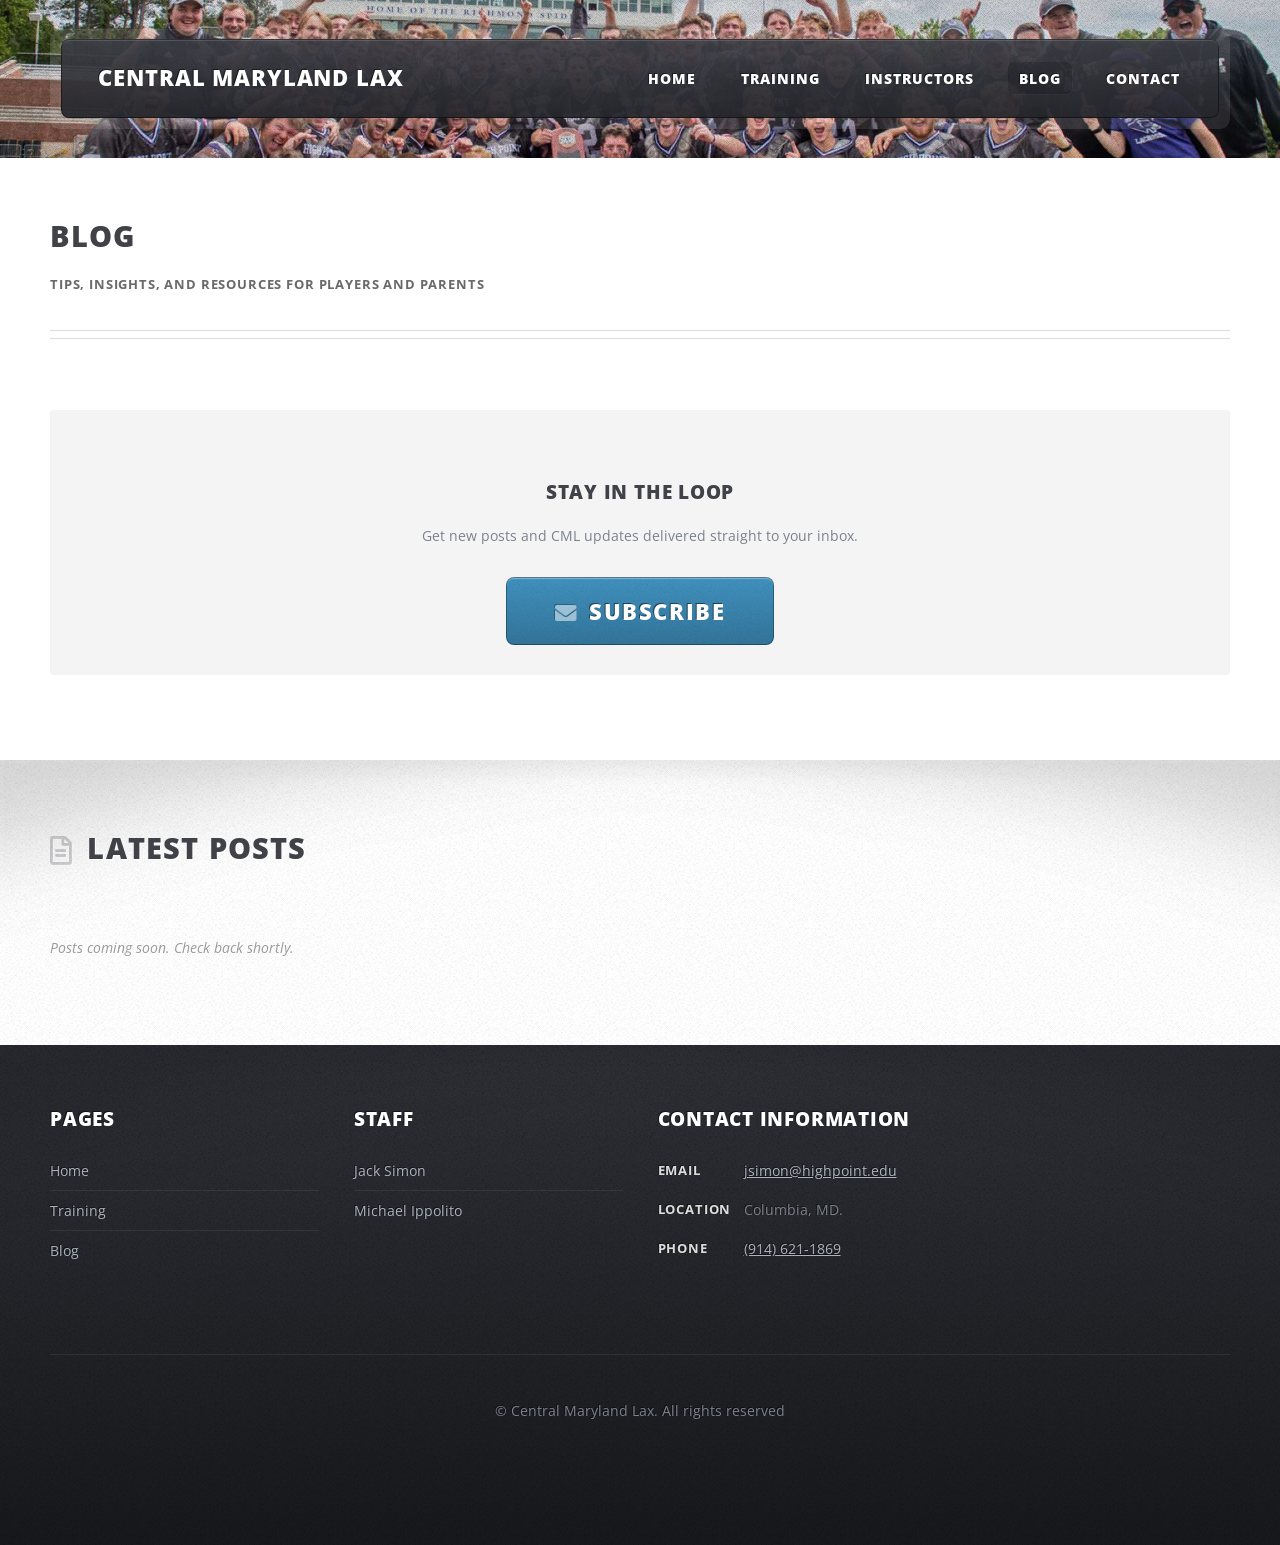
==== blog.html @ 90bf387f "Summary Rename to Central Maryland Lax, add blog page and email capture" ====
<!DOCTYPE HTML>
<!--
	ZeroFour by HTML5 UP
	html5up.net | @ajlkn
	Free for personal and commercial use under the CCA 3.0 license (html5up.net/license)
-->
<html>
	<head>
		<link rel="icon" href="images/mike.ico">
		<title>Blog - Central Maryland Lax</title>
		<meta charset="utf-8" />
		<meta name="viewport" content="width=device-width, initial-scale=1, user-scalable=no" />
		<link rel="stylesheet" href="assets/css/main.css" />
	</head>
	<body class="no-sidebar is-preload">
		<div id="page-wrapper">

			<!-- Header Wrapper -->
				<div id="header-wrapper">
					<div class="container">

						<!-- Header -->
							<header id="header">
								<div class="inner">

									<!-- Logo -->
										<h1><a href="index.html" id="logo">Central Maryland Lax</a></h1>

									<!-- Nav -->
										<nav id="nav">
											<ul>
												<li><a href="index.html">Home</a></li>
												<li><a href="train.html">Training</a></li>
												<li><a href="">Instructors</a>
												<ul>
													<li><a href="jack.html">Jack Simon</a></li>
													<li><a href="mike.html">Michael Ippolito</a></li>
												</li>
												</ul>
												<li class="current_page_item"><a href="blog.html">Blog</a></li>
												<li><a href="contact.html">Contact</a></li>
											</ul>
										</nav>

								</div>
							</header>

					</div>
				</div>

			<!-- Main Wrapper -->
				<div id="main-wrapper">
					<div class="wrapper style2">
						<div class="inner">
							<div class="container">
								<div id="content">

									<!-- Page Header -->
									<article>
										<header class="major">
											<h2>Blog</h2>
											<p>Tips, insights, and resources for players and parents</p>
										</header>
									</article>

									<!-- Email Capture -->
									<div style="background:#f4f4f4; padding: 30px; margin: 20px 0; text-align:center; border-radius: 4px;">
										<h3>Stay in the Loop</h3>
										<p>Get new posts and CML updates delivered straight to your inbox.</p>
										<a href="http://eepurl.com/jDe-TU" class="button large icon solid fa-envelope" target="_blank">Subscribe</a>
									</div>

								</div>
							</div>
						</div>
					</div>

					<!-- Blog Posts -->
					<div class="wrapper style3">
						<div class="inner">
							<div class="container">
								<div class="row">
									<div class="col-12">

										<section class="box article-list">
											<h2 class="icon fa-file-alt">Latest Posts</h2>

											<!-- BLOG POST TEMPLATE — duplicate this block for each new post -->
											<!--
											<article class="box excerpt">
												<a href="#" class="image left"><img src="images/YOUR_IMAGE.jpg" style="width:300px;" alt="" /></a>
												<div>
													<header>
														<span class="date">Month DD, YYYY</span>
														<h3><a href="#">Post Title Here</a></h3>
													</header>
													<p>A short summary of the post goes here — 2 to 3 sentences that make the reader want to click through.</p>
													<a href="#" class="button small alt">Read More</a>
												</div>
											</article>
											-->

											<!-- Placeholder — remove once first post is added -->
											<p style="color:#999; font-style:italic; padding: 20px 0;">Posts coming soon. Check back shortly.</p>

										</section>

									</div>
								</div>
							</div>
						</div>
					</div>

				</div>

			<!-- Footer Wrapper -->
				<div id="footer-wrapper">
					<footer id="footer" class="container">
						<div class="row">
							<div class="col-3 col-6-medium col-12-small">

								<!-- Links -->
									<section>
										<h2>Pages</h2>
										<ul class="divided">
											<li><a href="index.html">Home</a></li>
											<li><a href="train.html">Training</a></li>
											<li><a href="blog.html">Blog</a></li>
										</ul>
									</section>

							</div>
							<div class="col-3 col-6-medium col-12-small">

								<!-- Links -->
									<section>
										<h2>Staff</h2>
										<ul class="divided">
											<li><a href="jack.html">Jack Simon</a></li>
											<li><a href="mike.html">Michael Ippolito</a></li>
										</ul>
									</section>

							</div>

							<div class="col-6 col-12-medium imp-medium">

								<!-- Contact -->
									<section>
										<h2>Contact Information</h2>
										<div>
											<div class="row">
												<div class="col-6 col-12-small">
													<dl class="contact">
														<dt>Email</dt>
														<dd><a href="mailto:jsimon@highpoint.edu">jsimon@highpoint.edu</a></dd>
														<dt>Location</dt>
														<dd>Columbia, MD.</dd>
														<dt>Phone</dt>
														<a href="tel:+9146211869"><dd>(914) 621-1869</dd></a>
													</dl>
												</div>
											</div>
										</div>
									</section>

							</div>
							<div class="col-12">
								<div id="copyright">
									<ul class="menu">
										<li>&copy; Central Maryland Lax. All rights reserved</li>
									</ul>
								</div>
							</div>
						</div>
					</footer>
				</div>

		</div>

		<!-- Scripts -->
			<script src="assets/js/jquery.min.js"></script>
			<script src="assets/js/jquery.dropotron.min.js"></script>
			<script src="assets/js/browser.min.js"></script>
			<script src="assets/js/breakpoints.min.js"></script>
			<script src="assets/js/util.js"></script>
			<script src="assets/js/main.js"></script>

	</body>
</html>
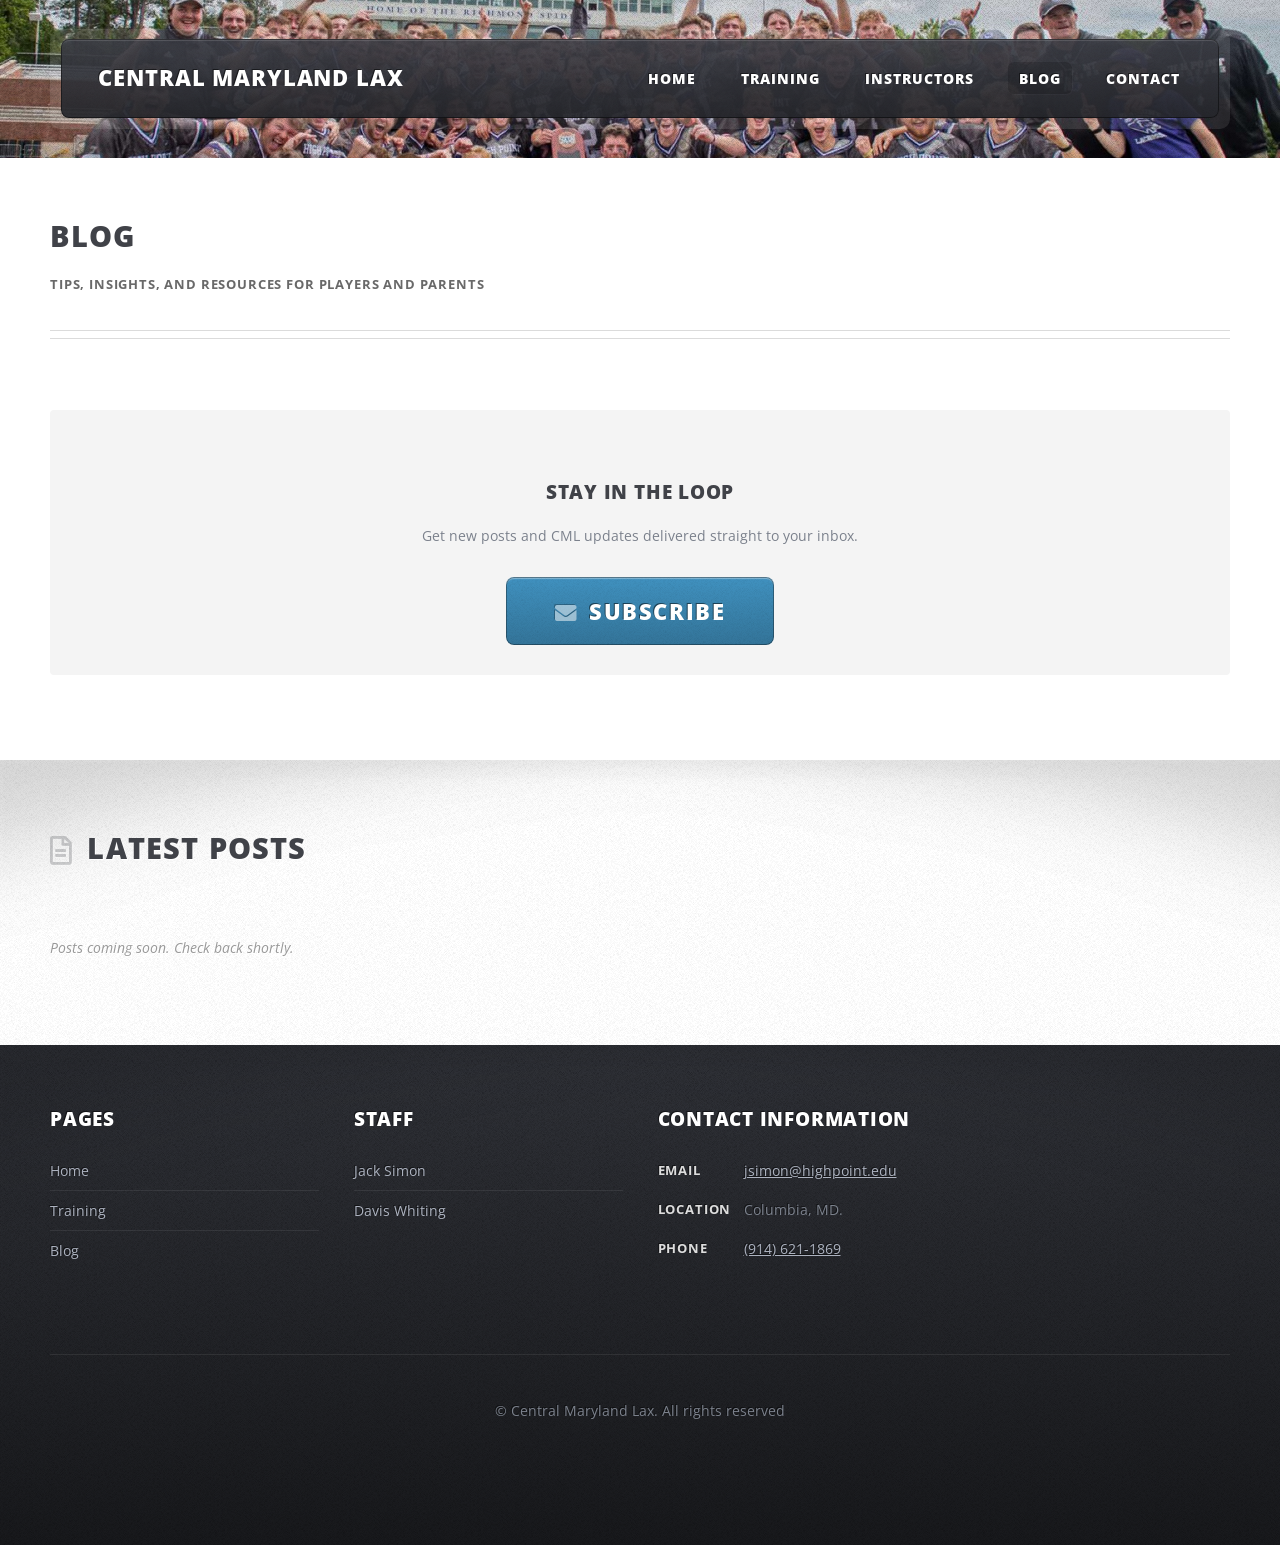
==== commit c4a8bd70: "Homepage/training/Davis Rebuild homepage, training page, and Davis Whiting profile" ====
--- a/blog.html
+++ b/blog.html
@@ -34,7 +34,7 @@
 												<li><a href="">Instructors</a>
 												<ul>
 													<li><a href="jack.html">Jack Simon</a></li>
-													<li><a href="mike.html">Michael Ippolito</a></li>
+													<li><a href="mike.html">Davis Whiting</a></li>
 												</li>
 												</ul>
 												<li class="current_page_item"><a href="blog.html">Blog</a></li>
@@ -137,7 +137,7 @@
 										<h2>Staff</h2>
 										<ul class="divided">
 											<li><a href="jack.html">Jack Simon</a></li>
-											<li><a href="mike.html">Michael Ippolito</a></li>
+											<li><a href="mike.html">Davis Whiting</a></li>
 										</ul>
 									</section>
 
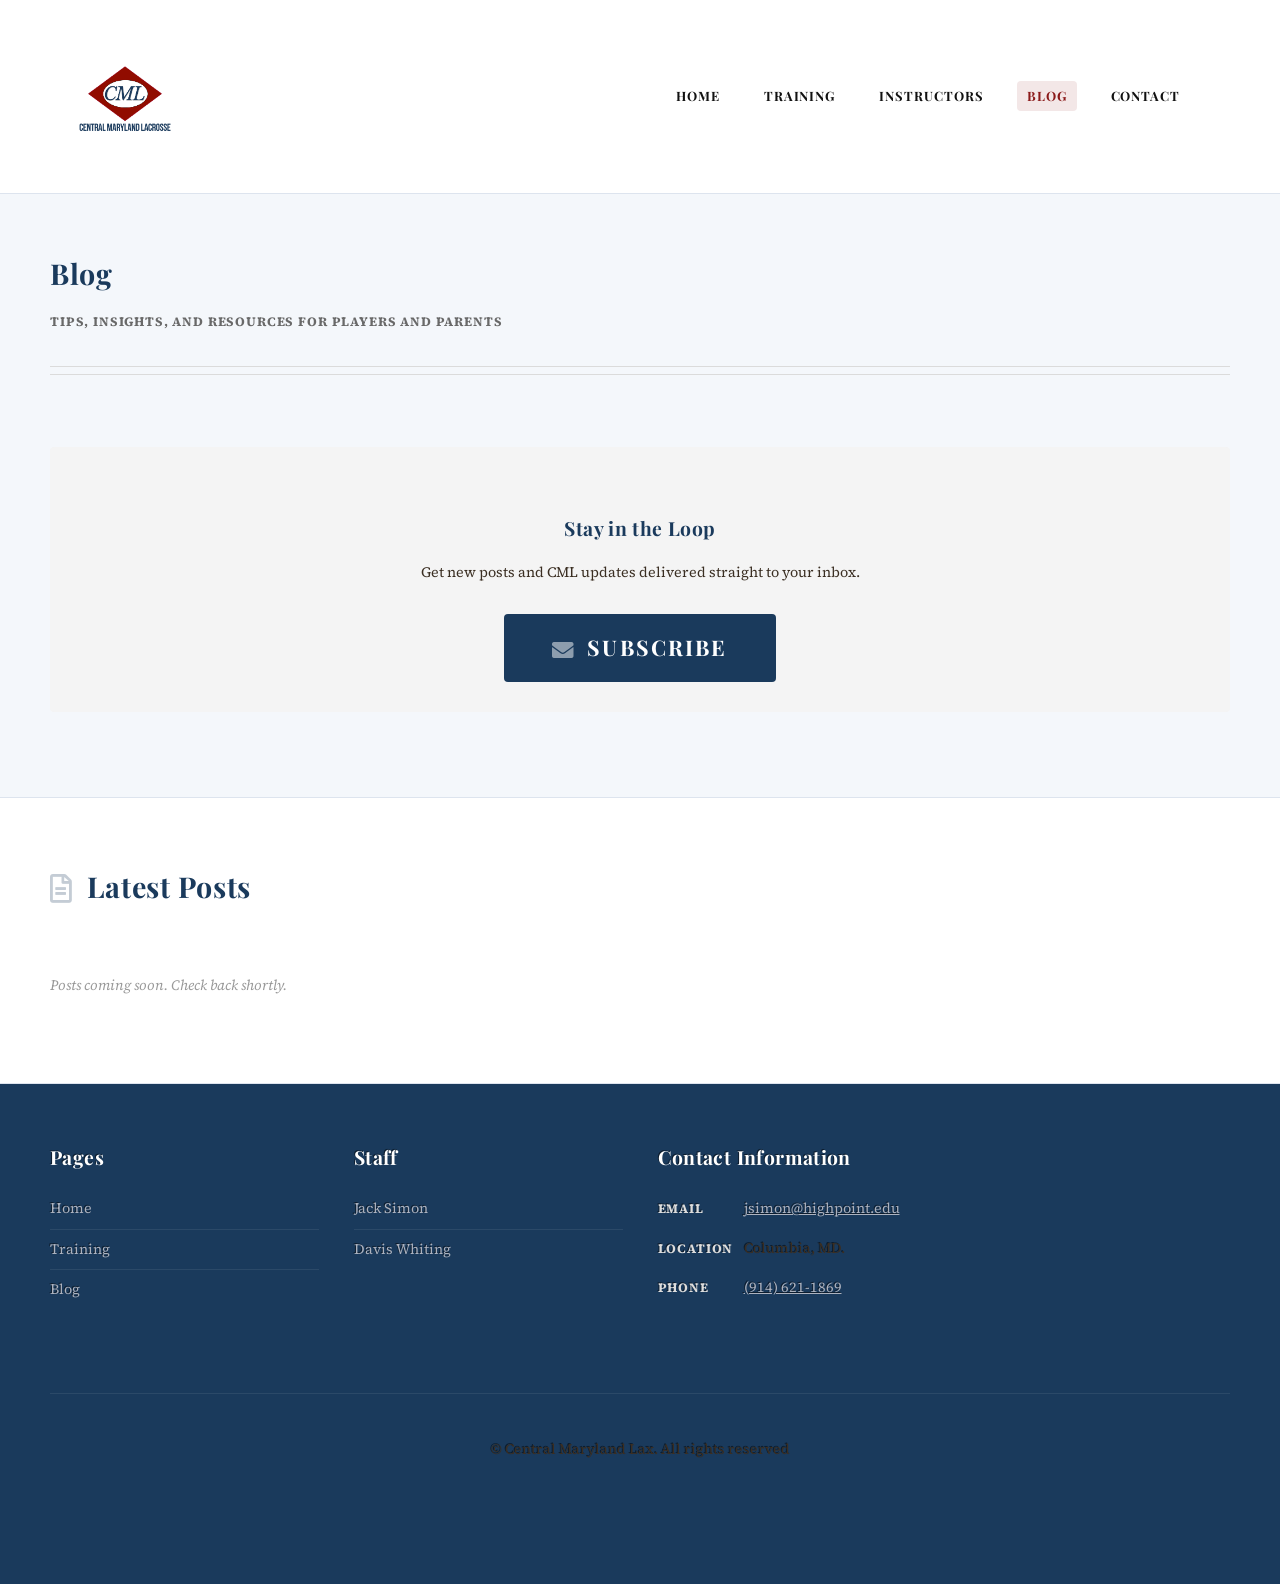
==== commit 1c784500: "Davis photos /" ====
--- a/blog.html
+++ b/blog.html
@@ -24,7 +24,7 @@
 								<div class="inner">
 
 									<!-- Logo -->
-										<h1><a href="index.html" id="logo">Central Maryland Lax</a></h1>
+										<h1><a href="index.html"><img src="images/maison.png" id="logo-img" alt="Central Maryland Lax" /></a></h1>
 
 									<!-- Nav -->
 										<nav id="nav">
--- a/assets/css/main.css
+++ b/assets/css/main.css
@@ -0,0 +1,2488 @@
+@import url("https://fonts.googleapis.com/css2?family=Playfair+Display:ital,wght@0,400;0,700;1,400&family=Source+Serif+4:ital,opsz,wght@0,8..60,400;0,8..60,700;1,8..60,400&display=swap");
+@import url("fontawesome-all.min.css");
+
+/*
+	ZeroFour by HTML5 UP
+	html5up.net | @ajlkn
+	Free for personal and commercial use under the CCA 3.0 license (html5up.net/license)
+*/
+
+html, body, div, span, applet, object,
+iframe, h1, h2, h3, h4, h5, h6, p, blockquote,
+pre, a, abbr, acronym, address, big, cite,
+code, del, dfn, em, img, ins, kbd, q, s, samp,
+small, strike, strong, sub, sup, tt, var, b,
+u, i, center, dl, dt, dd, ol, ul, li, fieldset,
+form, label, legend, table, caption, tbody,
+tfoot, thead, tr, th, td, article, aside,
+canvas, details, embed, figure, figcaption,
+footer, header, hgroup, menu, nav, output, ruby,
+section, summary, time, mark, audio, video {
+	margin: 0;
+	padding: 0;
+	border: 0;
+	font-size: 100%;
+	font: inherit;
+	vertical-align: baseline;}
+
+article, aside, details, figcaption, figure,
+footer, header, hgroup, menu, nav, section {
+	display: block;}
+
+body {
+	line-height: 1;
+	margin: 0;
+	width: 100vw;
+	heigh: 100vm;
+}
+
+ol, ul {
+	list-style: none;
+}
+
+blockquote, q {
+	quotes: none;
+}
+
+	blockquote:before, blockquote:after, q:before, q:after {
+		content: '';
+		content: none;
+	}
+div {
+	width: 100vm;
+	heigh: 100vm;
+}
+table {
+	border-collapse: collapse;
+	border-spacing: 0;
+}
+
+body {
+	-webkit-text-size-adjust: none;
+}
+
+mark {
+	background-color: transparent;
+	color: inherit;
+}
+
+input::-moz-focus-inner {
+	border: 0;
+	padding: 0;
+}
+
+input, select, textarea {
+	-moz-appearance: none;
+	-webkit-appearance: none;
+	-ms-appearance: none;
+	appearance: none;
+}
+
+/* Basic */
+
+	html {
+		box-sizing: border-box;
+	}
+
+	*, *:before, *:after {
+		box-sizing: inherit;
+	}
+
+	@-ms-viewport {
+		width: device-width;
+	}
+
+	body {
+		background: #ffffff;
+	}
+
+		body.is-preload * {
+			-moz-transition: none !important;
+			-webkit-transition: none !important;
+			-ms-transition: none !important;
+			transition: none !important;
+			-moz-animation: none !important;
+			-webkit-animation: none !important;
+			-ms-animation: none !important;
+			animation: none !important;
+		}
+
+	body, input, select, textarea {
+		font-family: 'Source Serif 4', Georgia, serif;
+		color: #3a2e22;
+		font-weight: 400;
+		font-size: 14pt;
+		line-height: 1.85em;
+	}
+
+	a {
+		color: inherit;
+		text-decoration: underline;
+	}
+
+		a:hover {
+			text-decoration: none;
+		}
+
+	h1, h2, h3, h4, h5, h6 {
+		font-family: 'Playfair Display', Georgia, serif;
+		font-weight: 700;
+		letter-spacing: 0.02em;
+		color: #1a3a5c;
+		margin: 0 0 1em 0;
+	}
+
+	h1 a, h2 a, h3 a, h4 a, h5 a, h6 a {
+		color: inherit;
+		text-decoration: none;
+		outline: 0;
+	}
+
+	h2 {
+		font-size: 2em;
+		margin: 0 0 1.5em 0;
+		line-height: 1em;
+	}
+
+		h2.icon {
+			line-height: 48px;
+		}
+
+			h2.icon:before {
+				position: relative;
+				top: 0.05em;
+				margin-right: 0.5em;
+				opacity: 0.25;
+			}
+
+	h3 {
+		font-size: 1.35em;
+		margin-top: 2em;
+	}
+
+	b, strong {
+		color: #1a3a5c;
+		font-weight: 700;
+	}
+
+	i, em {
+		font-style: italic;
+	}
+
+	br.clear {
+		clear: both;
+	}
+
+	sub {
+		position: relative;
+		top: 0.5em;
+		font-size: 0.8em;
+	}
+
+	sup {
+		position: relative;
+		top: -0.5em;
+		font-size: 0.8em;
+	}
+
+	hr {
+		border: 0;
+		border-top: solid 1px #ddd;
+	}
+
+	blockquote {
+		border-left: solid 0.5em #ddd;
+		padding: 1em 0 1em 2em;
+		font-style: italic;
+	}
+
+	p, ul, ol, dl, table {
+		margin-bottom: 2em;
+	}
+
+	.date {
+		display: block;
+		text-transform: uppercase;
+		font-weight: 700;
+		letter-spacing: 0.065em;
+		font-size: 0.9em;
+		color: #696969;
+		margin: 0 0 0.25em 0;
+	}
+
+/* Container */
+
+	.container {
+		margin: 0 auto;
+		max-width: calc(100% - 100px);
+		width: 1200px;
+	}
+
+		@media screen and (max-width: 1280px) {
+
+			.container {
+				width: 100%;
+			}
+
+		}
+
+		@media screen and (max-width: 980px) {
+
+			.container {
+				width: 100%;
+			}
+
+		}
+
+		@media screen and (max-width: 736px) {
+
+			.container {
+				width: 100%;
+				max-width: 100%;
+			}
+
+		}
+
+/* Row */
+
+	.row {
+		display: flex;
+		flex-wrap: wrap;
+		box-sizing: border-box;
+		align-items: stretch;
+	}
+
+		.row > * {
+			box-sizing: border-box;
+		}
+
+		.row.gtr-uniform > * > :last-child {
+			margin-bottom: 0;
+		}
+
+		.row.aln-left {
+			justify-content: flex-start;
+		}
+
+		.row.aln-center {
+			justify-content: center;
+		}
+
+		.row.aln-right {
+			justify-content: flex-end;
+		}
+
+		.row.aln-top {
+			align-items: flex-start;
+		}
+
+		.row.aln-middle {
+			align-items: center;
+		}
+
+		.row.aln-bottom {
+			align-items: flex-end;
+		}
+
+		.row > .imp {
+			order: -1;
+		}
+
+		.row > .col-1 {
+			width: 8.33333%;
+		}
+
+		.row > .off-1 {
+			margin-left: 8.33333%;
+		}
+
+		.row > .col-2 {
+			width: 16.66667%;
+		}
+
+		.row > .off-2 {
+			margin-left: 16.66667%;
+		}
+
+		.row > .col-3 {
+			width: 25%;
+		}
+
+		.row > .off-3 {
+			margin-left: 25%;
+		}
+
+		.row > .col-4 {
+			width: 33.33333%;
+		}
+
+		.row > .off-4 {
+			margin-left: 33.33333%;
+		}
+
+		.row > .col-5 {
+			width: 41.66667%;
+		}
+
+		.row > .off-5 {
+			margin-left: 41.66667%;
+		}
+
+		.row > .col-6 {
+			width: 50%;
+		}
+
+		.row > .off-6 {
+			margin-left: 50%;
+		}
+
+		.row > .col-7 {
+			width: 58.33333%;
+		}
+
+		.row > .off-7 {
+			margin-left: 58.33333%;
+		}
+
+		.row > .col-8 {
+			width: 66.66667%;
+		}
+
+		.row > .off-8 {
+			margin-left: 66.66667%;
+		}
+
+		.row > .col-9 {
+			width: 75%;
+		}
+
+		.row > .off-9 {
+			margin-left: 75%;
+		}
+
+		.row > .col-10 {
+			width: 83.33333%;
+		}
+
+		.row > .off-10 {
+			margin-left: 83.33333%;
+		}
+
+		.row > .col-11 {
+			width: 91.66667%;
+		}
+
+		.row > .off-11 {
+			margin-left: 91.66667%;
+		}
+
+		.row > .col-12 {
+			width: 100%;
+		}
+
+		.row > .off-12 {
+			margin-left: 100%;
+		}
+
+		.row.gtr-0 {
+			margin-top: 0px;
+			margin-left: 0px;
+		}
+
+			.row.gtr-0 > * {
+				padding: 0px 0 0 0px;
+			}
+
+			.row.gtr-0.gtr-uniform {
+				margin-top: 0px;
+			}
+
+				.row.gtr-0.gtr-uniform > * {
+					padding-top: 0px;
+				}
+
+		.row.gtr-25 {
+			margin-top: -12.5px;
+			margin-left: -12.5px;
+		}
+
+			.row.gtr-25 > * {
+				padding: 12.5px 0 0 12.5px;
+			}
+
+			.row.gtr-25.gtr-uniform {
+				margin-top: -12.5px;
+			}
+
+				.row.gtr-25.gtr-uniform > * {
+					padding-top: 12.5px;
+				}
+
+		.row.gtr-50 {
+			margin-top: -25px;
+			margin-left: -25px;
+		}
+
+			.row.gtr-50 > * {
+				padding: 25px 0 0 25px;
+			}
+
+			.row.gtr-50.gtr-uniform {
+				margin-top: -25px;
+			}
+
+				.row.gtr-50.gtr-uniform > * {
+					padding-top: 25px;
+				}
+
+		.row {
+			margin-top: -50px;
+			margin-left: -50px;
+		}
+
+			.row > * {
+				padding: 50px 0 0 50px;
+			}
+
+			.row.gtr-uniform {
+				margin-top: -50px;
+			}
+
+				.row.gtr-uniform > * {
+					padding-top: 50px;
+				}
+
+		.row.gtr-150 {
+			margin-top: -75px;
+			margin-left: -75px;
+		}
+
+			.row.gtr-150 > * {
+				padding: 75px 0 0 75px;
+			}
+
+			.row.gtr-150.gtr-uniform {
+				margin-top: -75px;
+			}
+
+				.row.gtr-150.gtr-uniform > * {
+					padding-top: 75px;
+				}
+
+		.row.gtr-200 {
+			margin-top: -100px;
+			margin-left: -100px;
+		}
+
+			.row.gtr-200 > * {
+				padding: 100px 0 0 100px;
+			}
+
+			.row.gtr-200.gtr-uniform {
+				margin-top: -100px;
+			}
+
+				.row.gtr-200.gtr-uniform > * {
+					padding-top: 100px;
+				}
+
+		@media screen and (max-width: 1280px) {
+
+			.row {
+				display: flex;
+				flex-wrap: wrap;
+				box-sizing: border-box;
+				align-items: stretch;
+			}
+
+				.row > * {
+					box-sizing: border-box;
+				}
+
+				.row.gtr-uniform > * > :last-child {
+					margin-bottom: 0;
+				}
+
+				.row.aln-left {
+					justify-content: flex-start;
+				}
+
+				.row.aln-center {
+					justify-content: center;
+				}
+
+				.row.aln-right {
+					justify-content: flex-end;
+				}
+
+				.row.aln-top {
+					align-items: flex-start;
+				}
+
+				.row.aln-middle {
+					align-items: center;
+				}
+
+				.row.aln-bottom {
+					align-items: flex-end;
+				}
+
+				.row > .imp-large {
+					order: -1;
+				}
+
+				.row > .col-1-large {
+					width: 8.33333%;
+				}
+
+				.row > .off-1-large {
+					margin-left: 8.33333%;
+				}
+
+				.row > .col-2-large {
+					width: 16.66667%;
+				}
+
+				.row > .off-2-large {
+					margin-left: 16.66667%;
+				}
+
+				.row > .col-3-large {
+					width: 25%;
+				}
+
+				.row > .off-3-large {
+					margin-left: 25%;
+				}
+
+				.row > .col-4-large {
+					width: 33.33333%;
+				}
+
+				.row > .off-4-large {
+					margin-left: 33.33333%;
+				}
+
+				.row > .col-5-large {
+					width: 41.66667%;
+				}
+
+				.row > .off-5-large {
+					margin-left: 41.66667%;
+				}
+
+				.row > .col-6-large {
+					width: 50%;
+				}
+
+				.row > .off-6-large {
+					margin-left: 50%;
+				}
+
+				.row > .col-7-large {
+					width: 58.33333%;
+				}
+
+				.row > .off-7-large {
+					margin-left: 58.33333%;
+				}
+
+				.row > .col-8-large {
+					width: 66.66667%;
+				}
+
+				.row > .off-8-large {
+					margin-left: 66.66667%;
+				}
+
+				.row > .col-9-large {
+					width: 75%;
+				}
+
+				.row > .off-9-large {
+					margin-left: 75%;
+				}
+
+				.row > .col-10-large {
+					width: 83.33333%;
+				}
+
+				.row > .off-10-large {
+					margin-left: 83.33333%;
+				}
+
+				.row > .col-11-large {
+					width: 91.66667%;
+				}
+
+				.row > .off-11-large {
+					margin-left: 91.66667%;
+				}
+
+				.row > .col-12-large {
+					width: 100%;
+				}
+
+				.row > .off-12-large {
+					margin-left: 100%;
+				}
+
+				.row.gtr-0 {
+					margin-top: 0px;
+					margin-left: 0px;
+				}
+
+					.row.gtr-0 > * {
+						padding: 0px 0 0 0px;
+					}
+
+					.row.gtr-0.gtr-uniform {
+						margin-top: 0px;
+					}
+
+						.row.gtr-0.gtr-uniform > * {
+							padding-top: 0px;
+						}
+
+				.row.gtr-25 {
+					margin-top: -8.75px;
+					margin-left: -8.75px;
+				}
+
+					.row.gtr-25 > * {
+						padding: 8.75px 0 0 8.75px;
+					}
+
+					.row.gtr-25.gtr-uniform {
+						margin-top: -8.75px;
+					}
+
+						.row.gtr-25.gtr-uniform > * {
+							padding-top: 8.75px;
+						}
+
+				.row.gtr-50 {
+					margin-top: -17.5px;
+					margin-left: -17.5px;
+				}
+
+					.row.gtr-50 > * {
+						padding: 17.5px 0 0 17.5px;
+					}
+
+					.row.gtr-50.gtr-uniform {
+						margin-top: -17.5px;
+					}
+
+						.row.gtr-50.gtr-uniform > * {
+							padding-top: 17.5px;
+						}
+
+				.row {
+					margin-top: -35px;
+					margin-left: -35px;
+				}
+
+					.row > * {
+						padding: 35px 0 0 35px;
+					}
+
+					.row.gtr-uniform {
+						margin-top: -35px;
+					}
+
+						.row.gtr-uniform > * {
+							padding-top: 35px;
+						}
+
+				.row.gtr-150 {
+					margin-top: -52.5px;
+					margin-left: -52.5px;
+				}
+
+					.row.gtr-150 > * {
+						padding: 52.5px 0 0 52.5px;
+					}
+
+					.row.gtr-150.gtr-uniform {
+						margin-top: -52.5px;
+					}
+
+						.row.gtr-150.gtr-uniform > * {
+							padding-top: 52.5px;
+						}
+
+				.row.gtr-200 {
+					margin-top: -70px;
+					margin-left: -70px;
+				}
+
+					.row.gtr-200 > * {
+						padding: 70px 0 0 70px;
+					}
+
+					.row.gtr-200.gtr-uniform {
+						margin-top: -70px;
+					}
+
+						.row.gtr-200.gtr-uniform > * {
+							padding-top: 70px;
+						}
+
+		}
+
+		@media screen and (max-width: 980px) {
+
+			.row {
+				display: flex;
+				flex-wrap: wrap;
+				box-sizing: border-box;
+				align-items: stretch;
+			}
+
+				.row > * {
+					box-sizing: border-box;
+				}
+
+				.row.gtr-uniform > * > :last-child {
+					margin-bottom: 0;
+				}
+
+				.row.aln-left {
+					justify-content: flex-start;
+				}
+
+				.row.aln-center {
+					justify-content: center;
+				}
+
+				.row.aln-right {
+					justify-content: flex-end;
+				}
+
+				.row.aln-top {
+					align-items: flex-start;
+				}
+
+				.row.aln-middle {
+					align-items: center;
+				}
+
+				.row.aln-bottom {
+					align-items: flex-end;
+				}
+
+				.row > .imp-medium {
+					order: -1;
+				}
+
+				.row > .col-1-medium {
+					width: 8.33333%;
+				}
+
+				.row > .off-1-medium {
+					margin-left: 8.33333%;
+				}
+
+				.row > .col-2-medium {
+					width: 16.66667%;
+				}
+
+				.row > .off-2-medium {
+					margin-left: 16.66667%;
+				}
+
+				.row > .col-3-medium {
+					width: 25%;
+				}
+
+				.row > .off-3-medium {
+					margin-left: 25%;
+				}
+
+				.row > .col-4-medium {
+					width: 33.33333%;
+				}
+
+				.row > .off-4-medium {
+					margin-left: 33.33333%;
+				}
+
+				.row > .col-5-medium {
+					width: 41.66667%;
+				}
+
+				.row > .off-5-medium {
+					margin-left: 41.66667%;
+				}
+
+				.row > .col-6-medium {
+					width: 50%;
+				}
+
+				.row > .off-6-medium {
+					margin-left: 50%;
+				}
+
+				.row > .col-7-medium {
+					width: 58.33333%;
+				}
+
+				.row > .off-7-medium {
+					margin-left: 58.33333%;
+				}
+
+				.row > .col-8-medium {
+					width: 66.66667%;
+				}
+
+				.row > .off-8-medium {
+					margin-left: 66.66667%;
+				}
+
+				.row > .col-9-medium {
+					width: 75%;
+				}
+
+				.row > .off-9-medium {
+					margin-left: 75%;
+				}
+
+				.row > .col-10-medium {
+					width: 83.33333%;
+				}
+
+				.row > .off-10-medium {
+					margin-left: 83.33333%;
+				}
+
+				.row > .col-11-medium {
+					width: 91.66667%;
+				}
+
+				.row > .off-11-medium {
+					margin-left: 91.66667%;
+				}
+
+				.row > .col-12-medium {
+					width: 100%;
+				}
+
+				.row > .off-12-medium {
+					margin-left: 100%;
+				}
+
+				.row.gtr-0 {
+					margin-top: 0px;
+					margin-left: 0px;
+				}
+
+					.row.gtr-0 > * {
+						padding: 0px 0 0 0px;
+					}
+
+					.row.gtr-0.gtr-uniform {
+						margin-top: 0px;
+					}
+
+						.row.gtr-0.gtr-uniform > * {
+							padding-top: 0px;
+						}
+
+				.row.gtr-25 {
+					margin-top: -12.5px;
+					margin-left: -12.5px;
+				}
+
+					.row.gtr-25 > * {
+						padding: 12.5px 0 0 12.5px;
+					}
+
+					.row.gtr-25.gtr-uniform {
+						margin-top: -12.5px;
+					}
+
+						.row.gtr-25.gtr-uniform > * {
+							padding-top: 12.5px;
+						}
+
+				.row.gtr-50 {
+					margin-top: -25px;
+					margin-left: -25px;
+				}
+
+					.row.gtr-50 > * {
+						padding: 25px 0 0 25px;
+					}
+
+					.row.gtr-50.gtr-uniform {
+						margin-top: -25px;
+					}
+
+						.row.gtr-50.gtr-uniform > * {
+							padding-top: 25px;
+						}
+
+				.row {
+					margin-top: -50px;
+					margin-left: -50px;
+				}
+
+					.row > * {
+						padding: 50px 0 0 50px;
+					}
+
+					.row.gtr-uniform {
+						margin-top: -50px;
+					}
+
+						.row.gtr-uniform > * {
+							padding-top: 50px;
+						}
+
+				.row.gtr-150 {
+					margin-top: -75px;
+					margin-left: -75px;
+				}
+
+					.row.gtr-150 > * {
+						padding: 75px 0 0 75px;
+					}
+
+					.row.gtr-150.gtr-uniform {
+						margin-top: -75px;
+					}
+
+						.row.gtr-150.gtr-uniform > * {
+							padding-top: 75px;
+						}
+
+				.row.gtr-200 {
+					margin-top: -100px;
+					margin-left: -100px;
+				}
+
+					.row.gtr-200 > * {
+						padding: 100px 0 0 100px;
+					}
+
+					.row.gtr-200.gtr-uniform {
+						margin-top: -100px;
+					}
+
+						.row.gtr-200.gtr-uniform > * {
+							padding-top: 100px;
+						}
+
+		}
+
+		@media screen and (max-width: 736px) {
+
+			.row {
+				display: flex;
+				flex-wrap: wrap;
+				box-sizing: border-box;
+				align-items: stretch;
+			}
+
+				.row > * {
+					box-sizing: border-box;
+				}
+
+				.row.gtr-uniform > * > :last-child {
+					margin-bottom: 0;
+				}
+
+				.row.aln-left {
+					justify-content: flex-start;
+				}
+
+				.row.aln-center {
+					justify-content: center;
+				}
+
+				.row.aln-right {
+					justify-content: flex-end;
+				}
+
+				.row.aln-top {
+					align-items: flex-start;
+				}
+
+				.row.aln-middle {
+					align-items: center;
+				}
+
+				.row.aln-bottom {
+					align-items: flex-end;
+				}
+
+				.row > .imp-small {
+					order: -1;
+				}
+
+				.row > .col-1-small {
+					width: 8.33333%;
+				}
+
+				.row > .off-1-small {
+					margin-left: 8.33333%;
+				}
+
+				.row > .col-2-small {
+					width: 16.66667%;
+				}
+
+				.row > .off-2-small {
+					margin-left: 16.66667%;
+				}
+
+				.row > .col-3-small {
+					width: 25%;
+				}
+
+				.row > .off-3-small {
+					margin-left: 25%;
+				}
+
+				.row > .col-4-small {
+					width: 33.33333%;
+				}
+
+				.row > .off-4-small {
+					margin-left: 33.33333%;
+				}
+
+				.row > .col-5-small {
+					width: 41.66667%;
+				}
+
+				.row > .off-5-small {
+					margin-left: 41.66667%;
+				}
+
+				.row > .col-6-small {
+					width: 50%;
+				}
+
+				.row > .off-6-small {
+					margin-left: 50%;
+				}
+
+				.row > .col-7-small {
+					width: 58.33333%;
+				}
+
+				.row > .off-7-small {
+					margin-left: 58.33333%;
+				}
+
+				.row > .col-8-small {
+					width: 66.66667%;
+				}
+
+				.row > .off-8-small {
+					margin-left: 66.66667%;
+				}
+
+				.row > .col-9-small {
+					width: 75%;
+				}
+
+				.row > .off-9-small {
+					margin-left: 75%;
+				}
+
+				.row > .col-10-small {
+					width: 83.33333%;
+				}
+
+				.row > .off-10-small {
+					margin-left: 83.33333%;
+				}
+
+				.row > .col-11-small {
+					width: 91.66667%;
+				}
+
+				.row > .off-11-small {
+					margin-left: 91.66667%;
+				}
+
+				.row > .col-12-small {
+					width: 100%;
+				}
+
+				.row > .off-12-small {
+					margin-left: 100%;
+				}
+
+				.row.gtr-0 {
+					margin-top: 0px;
+					margin-left: 0px;
+				}
+
+					.row.gtr-0 > * {
+						padding: 0px 0 0 0px;
+					}
+
+					.row.gtr-0.gtr-uniform {
+						margin-top: 0px;
+					}
+
+						.row.gtr-0.gtr-uniform > * {
+							padding-top: 0px;
+						}
+
+				.row.gtr-25 {
+					margin-top: -2.5px;
+					margin-left: -2.5px;
+				}
+
+					.row.gtr-25 > * {
+						padding: 2.5px 0 0 2.5px;
+					}
+
+					.row.gtr-25.gtr-uniform {
+						margin-top: -2.5px;
+					}
+
+						.row.gtr-25.gtr-uniform > * {
+							padding-top: 2.5px;
+						}
+
+				.row.gtr-50 {
+					margin-top: -5px;
+					margin-left: -5px;
+				}
+
+					.row.gtr-50 > * {
+						padding: 5px 0 0 5px;
+					}
+
+					.row.gtr-50.gtr-uniform {
+						margin-top: -5px;
+					}
+
+						.row.gtr-50.gtr-uniform > * {
+							padding-top: 5px;
+						}
+
+				.row {
+					margin-top: -10px;
+					margin-left: -10px;
+				}
+
+					.row > * {
+						padding: 10px 0 0 10px;
+					}
+
+					.row.gtr-uniform {
+						margin-top: -10px;
+					}
+
+						.row.gtr-uniform > * {
+							padding-top: 10px;
+						}
+
+				.row.gtr-150 {
+					margin-top: -15px;
+					margin-left: -15px;
+				}
+
+					.row.gtr-150 > * {
+						padding: 15px 0 0 15px;
+					}
+
+					.row.gtr-150.gtr-uniform {
+						margin-top: -15px;
+					}
+
+						.row.gtr-150.gtr-uniform > * {
+							padding-top: 15px;
+						}
+
+				.row.gtr-200 {
+					margin-top: -20px;
+					margin-left: -20px;
+				}
+
+					.row.gtr-200 > * {
+						padding: 20px 0 0 20px;
+					}
+
+					.row.gtr-200.gtr-uniform {
+						margin-top: -20px;
+					}
+
+						.row.gtr-200.gtr-uniform > * {
+							padding-top: 20px;
+						}
+
+		}
+
+/* Section/Article */
+
+	section, article {
+		margin-bottom: 5em;
+	}
+
+	section > :last-child,
+	article > :last-child,
+	section:last-child,
+	article:last-child {
+		margin-bottom: 0;
+	}
+
+	header {
+		margin: 0 0 2em 0;
+	}
+
+		header h2, header h3 {
+			margin: 0 0 0.25em 0;
+		}
+
+		header p {
+			display: block;
+			text-transform: uppercase;
+			font-weight: 700;
+			letter-spacing: 0.065em;
+			font-size: 0.9em;
+			color: #696969;
+			margin: 0;
+		}
+
+			header p strong {
+				color: #404248;
+				font-weight: 800;
+			}
+
+	footer {
+		margin: 2.5em 0 0 0;
+	}
+
+	header.major {
+		border-bottom: solid 1px #dbdbdb;
+		margin: 0 0 3em 0;
+	}
+
+		header.major:after {
+			content: '';
+			display: block;
+			border-top: solid 1px #dbdbdb;
+			height: 8px;
+		}
+
+		header.major h2, header.major h3 {
+			margin: 0 0 1.2em 0;
+		}
+
+		header.major p {
+			margin: 0 0 1.5em 0;
+			position: relative;
+			top: -1em;
+		}
+
+/* Forms */
+
+	form label {
+		display: block;
+		text-transform: uppercase;
+		font-weight: 800;
+		letter-spacing: 0.04em;
+		color: #404248;
+		margin: 0 0 1em 0;
+		font-size: 0.8em;
+	}
+
+	form input[type="text"],
+	form input[type="email"],
+	form input[type="password"],
+	form select,
+	form textarea {
+		-webkit-appearance: none;
+		display: block;
+		width: 100%;
+		border-radius: 8px;
+		border: solid 1px #eee;
+	}
+
+	form input[type="text"]:focus,
+	form input[type="email"]:focus,
+	form input[type="password"]:focus,
+	form select:focus,
+	form textarea:focus {
+		box-shadow: 0 0 2px 1px #4091bf;
+	}
+
+	form input[type="text"],
+	form input[type="email"],
+	form input[type="password"] {
+		line-height: 3em;
+		padding: 0 1em;
+	}
+
+	form select {
+		line-height: 3em;
+		padding: 0 1em;
+	}
+
+	form textarea {
+		min-height: 9em;
+		padding: 1em;
+	}
+
+	form ::-webkit-input-placeholder,
+	form :-moz-placeholder,
+	form ::-moz-placeholder,
+	form :-ms-input-placeholder {
+		color: #555 !important;
+	}
+
+	form ::-moz-focus-inner {
+		border: 0;
+	}
+
+/* Tables */
+
+	table {
+		width: 100%;
+	}
+
+		table.default {
+			width: 100%;
+		}
+
+			table.default tr {
+				border-top: solid 1px #eee;
+			}
+
+				table.default tr:first-child {
+					border-top: 0;
+				}
+
+			table.default td {
+				padding: 0.5em 1em 0.5em 1em;
+			}
+
+			table.default th {
+				text-align: left;
+				padding: 0.5em 1em 0.5em 1em;
+				text-transform: uppercase;
+				font-weight: 800;
+				letter-spacing: 0.04em;
+				margin: 0 0 1em 0;
+				font-size: 0.8em;
+			}
+
+			table.default thead {
+				background: #404248;
+				color: #fff;
+			}
+
+/* Image */
+
+	.image {
+		position: relative;
+		display: inline-block;
+	}
+
+		.image img {
+			display: block;
+			width: 100%;
+			border-radius: 8px;
+		}
+
+		.image:before {
+			content: '';
+			display: none;
+		}
+
+		.image.fit {
+			display: block;
+			width: 100%;
+		}
+
+		.image.featured {
+			display: block;
+			width: 100%;
+			margin: 0 0 2.5em 0;
+		}
+
+		.image.left {
+			float: left;
+			margin: 0 2em 2em 0;
+		}
+
+		.image.centered {
+			display: block;
+			margin: 0 0 2.5em 0;
+		}
+
+			.image.centered img {
+				margin: 0 auto;
+				width: auto;
+			}
+
+/* Button */
+/* CSS code for iPhone screens */
+@media only screen 
+  and (min-device-width: 375px) 
+  and (max-device-width: 812px)
+  and (-webkit-device-pixel-ratio: 3) {
+@media only screen and (max-device-width: 480px) {
+    /* Adjust the styles as needed for iPhone screens */
+    #banner {
+      padding: 5px;
+    }
+
+    .button {
+      font-size: 16px;
+      padding: 8px 16px;
+    }
+	 #banner {
+    text-align: center;
+    padding: 10px;
+    height: 100vh; /* Adjust the height as needed */
+    display: flex;
+    flex-direction: column;
+    justify-content: center;
+  }
+
+  /* CSS styles for the button */
+  .button {
+    display: inline-block;
+    padding: 10px 20px;
+    font-size: 18px;
+    text-decoration: none;
+    background: #000;
+    color: #fff;
+    border-radius: 4px;
+	}}
+
+  .button.large.icon.solid.fa #banner {
+    /* Add your iPhone-specific styles here */
+    padding-top: 50px;
+    padding-bottom: 50px;
+  }check-circle {
+    /* Adjust the button styles here */
+    		max-width: 100%
+		background-image: -moz-linear-gradient(top, rgba(0, 0, 0, 0), rgba(0, 0, 0, 0.2)), url("images/bg02.png");
+		background-image: -webkit-linear-gradient(top, rgba(0, 0, 0, 0), rgba(0, 0, 0, 0.2)), url("images/bg02.png");
+		background-image: -ms-linear-gradient(top, rgba(0, 0, 0, 0), rgba(0, 0, 0, 0.2)), url("images/bg02.png");
+		background-image: linear-gradient(top, rgba(0, 0, 0, 0), rgba(0, 0, 0, 0.2)), url("images/bg02.png");
+		-moz-transition: background-color 0.2s ease-in-out;
+		-webkit-transition: background-color 0.2s ease-in-out;
+		-ms-transition: background-color 0.2s ease-in-out;
+		transition: background-color 0.2s ease-in-out;
+		-webkit-appearance: none;
+		position: relative;
+		display: inline-block;
+		background-color: #4091bf;
+		border-radius: 8px;
+		box-shadow: inset 0px 0px 0px 1px rgba(0, 0, 0, 0.35), inset 0px 2px 1px 0px rgba(255, 255, 255, 0.35);
+		text-shadow: -1px -1px 0 rgba(0, 0, 0, 0.5);
+		color: #fff !important;
+		text-decoration: none;
+		text-transform: uppercase;
+		font-weight: 800;
+		font-size: 0.95em;
+		letter-spacing: 0.075em;
+		padding: 1em 2em;
+		outline: 0;
+		border: 0;
+		white-space: nowrap;
+		cursor: pointer;
+  }
+}
+
+	input[type="button"],
+	input[type="submit"],
+	input[type="reset"],
+	button,
+	.button {
+		max-width: 100%;
+		background: #1a3a5c;
+		-moz-transition: background-color 0.2s ease-in-out;
+		-webkit-transition: background-color 0.2s ease-in-out;
+		-ms-transition: background-color 0.2s ease-in-out;
+		transition: background-color 0.2s ease-in-out;
+		-webkit-appearance: none;
+		position: relative;
+		display: inline-block;
+		border-radius: 4px;
+		box-shadow: none;
+		text-shadow: none;
+		color: #ffffff !important;
+		text-decoration: none;
+		text-transform: uppercase;
+		font-family: 'Playfair Display', Georgia, serif;
+		font-weight: 700;
+		font-size: 0.95em;
+		letter-spacing: 0.1em;
+		padding: 1em 2em;
+		outline: 0;
+		border: 0;
+		white-space: nowrap;
+		cursor: pointer;
+	}
+
+		input[type="button"].icon:before,
+		input[type="submit"].icon:before,
+		input[type="reset"].icon:before,
+		button.icon:before,
+		.button.icon:before {
+			opacity: 0.5;
+			margin-right: 0.5em;
+			position: relative;
+			top: 0.05em;
+		}
+
+		input[type="button"]:hover,
+		input[type="submit"]:hover,
+		input[type="reset"]:hover,
+		button:hover,
+		.button:hover {
+			background-color: #254f7a;
+		}
+
+		input[type="button"]:active,
+		input[type="submit"]:active,
+		input[type="reset"]:active,
+		button:active,
+		.button:active {
+			background-color: #122840;
+		}
+
+		input[type="button"].medium,
+		input[type="submit"].medium,
+		input[type="reset"].medium,
+		button.medium,
+		.button.medium {
+			font-size: 1.25em;
+			padding: 1em 2.25em;
+		}
+
+		input[type="button"].large,
+		input[type="submit"].large,
+		input[type="reset"].large,
+		button.large,
+		.button.large {
+			font-size: 1.5em;
+			padding: 1em 2.25em;
+		}
+
+		input[type="button"].alt,
+		input[type="submit"].alt,
+		input[type="reset"].alt,
+		button.alt,
+		.button.alt {
+			background-color: #1a3a5c;
+		}
+
+			input[type="button"].alt:hover,
+			input[type="submit"].alt:hover,
+			input[type="reset"].alt:hover,
+			button.alt:hover,
+			.button.alt:hover {
+				background-color: #254f7a;
+			}
+
+			input[type="button"].alt:active,
+			input[type="submit"].alt:active,
+			input[type="reset"].alt:active,
+			button.alt:active,
+			.button.alt:active {
+				background-color: #122840;
+			}
+
+/* List */
+
+	dl.contact dt {
+		display: block;
+		text-transform: uppercase;
+		font-weight: 700;
+		letter-spacing: 0.065em;
+		font-size: 0.9em;
+		color: #696969;
+		float: left;
+		width: 6em;
+	}
+
+	dl.contact dd {
+		margin: 0 0 1em 6em;
+	}
+
+	ul.default {
+		list-style: disc;
+		padding-left: 1em;
+	}
+
+		ul.default li {
+			padding-left: 0.5em;
+		}
+
+	ul.actions li {
+		display: inline-block;
+		padding: 0 0 0 0.25em;
+		margin: 0 0 0 0.25em;
+	}
+
+		ul.actions li:first-child {
+			margin-left: 0;
+			padding-left: 0;
+		}
+
+	ul.menu li {
+		border-left: solid 1px #eee;
+		display: inline-block;
+		padding: 0 0 0 1em;
+		margin: 0 0 0 1em;
+	}
+
+		ul.menu li:first-child {
+			border-left: 0;
+			margin-left: 0;
+			padding-left: 0;
+		}
+
+	ul.divided li {
+		border-top: solid 1px #eee;
+		padding: 0.5em 0 0 0;
+		margin: 0.5em 0 0 0;
+	}
+
+		ul.divided li:first-child {
+			border-top: 0 !important;
+			padding-top: 0 !important;
+			margin-top: 0 !important;
+		}
+
+	ol.default {
+		list-style: decimal;
+		padding-left: 1.25em;
+	}
+
+		ol.default li {
+			padding-left: 0.25em;
+		}
+
+/* Box */
+
+	.box.excerpt {
+		position: relative;
+		overflow: hidden;
+}
+	.box.excerpt img {
+		width: 350px;
+		height: auto;
+}
+
+	.box.excerpt  iframe :
+		width: 350px;   
+                height: auto;           
+}                     
+
+		.box.excerpt header {
+			margin: 0 0 1em 0;
+		}
+
+		.box.excerpt .image, .box.excerpt p {
+			margin-bottom: 0;
+		
+			}
+
+	.box.feature1 {
+		text-align: center;
+	}
+
+		.box.feature1 header {
+			margin-bottom: 3em;
+		}
+
+			.box.feature1 header.first h2 {
+				font-size: 2.5em;
+			}
+
+			.box.feature1 header.first p {
+				font-size: 1.2em;
+			}
+
+			.box.feature1 header.second {
+				position: relative;
+				display: inline-block;
+				text-align: left;
+				margin: 0 auto;
+				white-space: nowrap;
+				left: 24px;
+			}
+
+				.box.feature1 header.second p {
+					line-height: 1em;
+				}
+
+				.box.feature1 header.second:before {
+					font-size: 48px;
+					position: absolute;
+					right: 100%;
+					margin-right: 18px;
+					opacity: 0.5;
+					bottom: -4px;
+				}
+
+	.box.feature2 {
+		text-align: center;
+	}
+
+	.box.article-list article {
+		border-bottom: solid 1px #dbdbdb;
+		margin: 0 0 2.75em 0;
+		padding: 0 0 2.75em 0;
+	}
+
+		.box.article-list article:last-child {
+			border-bottom: 0;
+			margin-bottom: 0;
+			padding-bottom: 0;
+		}
+
+/* Icons */
+
+	.icon {
+		text-decoration: none;
+		text-decoration: none;
+	}
+
+		.icon:before {
+			-moz-osx-font-smoothing: grayscale;
+			-webkit-font-smoothing: antialiased;
+			display: inline-block;
+			font-style: normal;
+			font-variant: normal;
+			text-rendering: auto;
+			line-height: 1;
+			text-transform: none !important;
+			font-family: 'Font Awesome 5 Free';
+			font-weight: 400;
+		}
+
+		.icon.solid:before {
+			font-weight: 900;
+		}
+
+		.icon.brands:before {
+			font-family: 'Font Awesome 5 Brands';
+		}
+
+		.icon > .label {
+			display: none;
+		}
+
+/* Nav */
+
+	#nav {
+		position: absolute;
+		right: 2em;
+		top: 0;
+		line-height: 8em;
+	}
+
+		#nav > ul > li {
+			float: left;
+			padding: 0 0.8em 0 0.8em;
+		}
+
+			#nav > ul > li > a, #nav > ul > li > span {
+				color: #111111;
+				text-decoration: none;
+				text-transform: uppercase;
+				font-family: 'Playfair Display', Georgia, serif;
+				font-weight: 700;
+				font-size: 0.9em;
+				letter-spacing: 0.075em;
+				padding: 0.5em 0.8em 0.5em 0.8em;
+				border-radius: 4px;
+				outline: 0;
+			}
+
+			#nav > ul > li.active > a,
+			#nav > ul > li.current_page_item > a,
+			#nav > ul > li.active > span,
+			#nav > ul > li.current_page_item > span {
+				background: rgba(139, 26, 26, 0.1);
+				color: #8B1A1A;
+				box-shadow: none;
+			}
+
+			#nav > ul > li:last-child {
+				padding-right: 0;
+			}
+
+			#nav > ul > li > ul {
+				display: none;
+			}
+
+	.dropotron {
+		background: #1a3a5c;
+		position: relative;
+		border-radius: 8px;
+		box-shadow: inset 0px 0px 0px 1px rgba(0, 0, 0, 0.5), inset 0px 0px 0px 2px rgba(255, 255, 255, 0.075), inset 0px 2px 1px 0px rgba(255, 255, 255, 0.2), 0px 2px 14px 0px rgba(0, 0, 0, 0.4);
+		text-shadow: -1px -1px 0 rgba(0, 0, 0, 0.5);
+		padding: 1.5em;
+		line-height: 2.5em;
+		min-width: 15em;
+	}
+
+		.dropotron.level-0 {
+			border-top-left-radius: 0;
+			border-top-right-radius: 0;
+			margin-top: -2px;
+			box-shadow: inset 0px 0px 0px 1px rgba(0, 0, 0, 0.5), inset 0px 0px 0px 2px rgba(255, 255, 255, 0.075), 0px 2px 14px 0px rgba(0, 0, 0, 0.4);
+		}
+
+		.dropotron a, .dropotron span {
+			color: #aaa;
+			text-decoration: none;
+			text-transform: uppercase;
+			font-weight: 800;
+			font-size: 0.8em;
+			letter-spacing: 0.075em;
+			outline: 0;
+		}
+
+		.dropotron li:hover > a, .dropotron li:hover > span {
+			color: #fff;
+		}
+
+/* Banner */
+
+	#banner {
+		background: url("../../images/lax1.jpg") center center / cover no-repeat;
+		text-align: center;
+		width: 100%;
+		margin: 0 auto;
+		overflow: hidden;
+		padding: 6em 0 6em 0;
+	}
+
+		#banner h2 {
+			border: solid 1px rgba(255, 255, 255, 0.25);
+			border-left: 0;
+			border-right: 0;
+			color: #fff;
+			color: rgba(255, 255, 255, 0.75);
+			font-size: 2.35em;
+			font-weight: 700;
+			line-height: 1.3em;
+			margin: 0 0 1.5em 0;
+		}
+
+			#banner h2 strong {
+				font-weight: 800;
+				color: inherit;
+			}
+
+			#banner h2:before {
+				content: '';
+				display: block;
+				border-top: solid 1px;
+				border-color: #888;
+				border-color: rgba(255, 255, 255, 0.25);
+				margin: 10px 0 1.25em 0;
+			}
+
+			#banner h2:after {
+				content: '';
+				display: block;
+				border-bottom: solid 1px;
+				border-color: #888;
+				border-color: rgba(255, 255, 255, 0.25);
+				margin: 1.25em 0 10px 0;
+			}
+
+		#banner p {
+			text-transform: uppercase;
+			color: #fff;
+			color: rgba(255, 255, 255, 0.75);
+			font-size: 1.5em;
+			font-weight: 700;
+			line-height: 1.3em;
+			letter-spacing: 0.04em;
+			float: left;
+			text-align: right;
+			width: 60%;
+			line-height: 1.5em;
+			margin: 0;
+		}
+
+/* Sidebar */
+
+	#sidebar h2 {
+		font-size: 1.5em;
+	}
+
+/* Wrappers */
+
+	#header-wrapper {
+		background: #ffffff;
+		padding: 0.75em 0;
+		border-bottom: 1px solid #dde4ee;
+	}
+
+	#main-wrapper {
+		background: #ffffff;
+	}
+
+	#footer-wrapper {
+		background: #1a3a5c;
+		position: relative;
+		padding: 7em 0 7em 0;
+	}
+
+	.wrapper {
+		padding: 7em 0 7em 0;
+	}
+
+		.wrapper > .inner {
+			position: relative;
+			z-index: 2;
+		}
+
+		.wrapper.style1 {
+			position: relative;
+			background: #ffffff;
+			border-bottom: 1px solid #dde4ee;
+		}
+
+		.wrapper.style2 {
+			position: relative;
+			background: #f4f7fb;
+			border-bottom: 1px solid #dde4ee;
+		}
+
+		.wrapper.style3 {
+			position: relative;
+			background: #ffffff;
+			border-bottom: 1px solid #dde4ee;
+		}
+
+/* Header */
+
+	#header {
+		position: relative;
+		background: transparent;
+		padding: 0.75em;
+		margin-bottom: 0;
+	}
+
+		#header .inner {
+			position: relative;
+			height: 8em;
+			background: transparent;
+		}
+
+		#header h1 {
+			position: absolute;
+			left: 1em;
+			top: 50%;
+			transform: translateY(-50%);
+			margin-top: 0;
+			font-size: 1em;
+			color: #1a3a5c;
+		}
+
+		#header h1 img#logo-img {
+			height: 7em;
+			width: auto;
+			display: block;
+		}
+
+/* Footer */
+
+	#footer {
+		margin-bottom: 0;
+		text-shadow: -1px -1px 0 rgba(0, 0, 0, 0.5);
+		position: relative;
+		z-index: 2;
+	}
+
+		#footer h2 {
+			font-size: 1.35em;
+			color: #fff;
+		}
+
+		#footer strong {
+			color: #fff;
+		}
+
+		#footer a {
+			color: #acb2bf;
+		}
+
+		#footer .button.alt {
+			box-shadow: none;
+		}
+
+		#footer ul.divided li, #footer ul.menu li {
+			border-color: #444;
+			border-color: rgba(255, 255, 255, 0.075);
+		}
+
+		#footer ul.divided li a {
+			text-decoration: none;
+		}
+
+		#footer ul.menu {
+			margin: 0;
+		}
+
+		#footer dl.contact dt {
+			color: #ddd;
+		}
+
+	#copyright {
+		border-top: solid 1px;
+		border-color: #444;
+		border-color: rgba(255, 255, 255, 0.075);
+		text-align: center;
+		margin-top: 2em;
+		padding: 3em 0 4em 0;
+		color: inherit;
+	}
+
+		#copyright a {
+			color: inherit;
+		}
+
+/* Large */
+
+	@media screen and (max-width: 1280px) {
+
+		/* Basic */
+
+			body {
+				line-height: 1.75em;
+				font-size: 10.75pt;
+			}
+
+			input, select, textarea {
+				line-height: 1.75em;
+				font-size: 10.75pt;
+			}
+
+		/* Wrappers */
+
+			#header-wrapper {
+				padding: 2em 0;
+			}
+
+			body.homepage #header-wrapper {
+				height: auto;
+			}
+
+			#footer-wrapper {
+				padding: 4.5em 0 4.5em 0;
+			}
+
+			.wrapper {
+				padding: 4.5em 0 4.5em 0;
+			}
+
+		/* Banner */
+
+			#banner {
+				width: 100%;
+				padding: 4em 0 2em 0;
+			}
+
+				#banner h2 {
+					font-size: 2.2em;
+					line-height: 1.3em;
+					margin: 0 0 1em 0;
+				}
+
+				#banner p {
+					font-size: 1.25em;
+					line-height: 1.75em;
+					letter-spacing: 0.04em;
+					float: none;
+					text-align: center;
+					width: 100%;
+					margin: 0 0 2em 0;
+				}
+
+	}
+
+/* Medium */
+
+	#navPanel, #titleBar {
+		display: none;
+	}
+
+	@media screen and (max-width: 980px) {
+
+		/* Basic */
+
+			html, body {
+				overflow-x: hidden;
+			}
+
+		/* Box */
+
+			.box.feature2 section {
+				margin: 1em 0;
+			}
+
+		/* Nav */
+
+			#page-wrapper {
+				-moz-backface-visibility: hidden;
+				-webkit-backface-visibility: hidden;
+				-ms-backface-visibility: hidden;
+				backface-visibility: hidden;
+				-moz-transition: -moz-transform 0.5s ease;
+				-webkit-transition: -webkit-transform 0.5s ease;
+				-ms-transition: -ms-transform 0.5s ease;
+				transition: transform 0.5s ease;
+				padding-bottom: 1px;
+			}
+
+			#titleBar {
+				-moz-backface-visibility: hidden;
+				-webkit-backface-visibility: hidden;
+				-ms-backface-visibility: hidden;
+				backface-visibility: hidden;
+				-moz-transition: -moz-transform 0.5s ease;
+				-webkit-transition: -webkit-transform 0.5s ease;
+				-ms-transition: -ms-transform 0.5s ease;
+				transition: transform 0.5s ease;
+				background: #ffffff;
+				box-shadow: none; border-bottom: 1px solid #dde4ee;
+				display: block;
+				height: 44px;
+				left: 0;
+				position: fixed;
+				text-shadow: none;
+				top: 0;
+				width: 100%;
+				z-index: 10001;
+			}
+
+				#titleBar .title {
+					display: block;
+					text-transform: uppercase;
+					font-weight: 800;
+					letter-spacing: 0.04em;
+					color: #fff;
+					line-height: 44px;
+					text-align: center;
+				}
+
+				#titleBar .toggle {
+					text-decoration: none;
+					position: absolute;
+					left: 0;
+					top: 0;
+					width: 60px;
+					height: 44px;
+					opacity: 0.25;
+				}
+
+					#titleBar .toggle:before {
+						-moz-osx-font-smoothing: grayscale;
+						-webkit-font-smoothing: antialiased;
+						display: inline-block;
+						font-style: normal;
+						font-variant: normal;
+						text-rendering: auto;
+						line-height: 1;
+						text-transform: none !important;
+						font-family: 'Font Awesome 5 Free';
+						font-weight: 900;
+					}
+
+					#titleBar .toggle:before {
+						display: inline-block;
+						text-decoration: none;
+						font-size: 18px;
+						width: 44px;
+						height: 44px;
+						line-height: 44px;
+						text-align: center;
+						color: #fff;
+						content: '\f0c9';
+					}
+
+					#titleBar .toggle:active {
+						opacity: 0.5;
+					}
+
+			#navPanel {
+				-moz-backface-visibility: hidden;
+				-webkit-backface-visibility: hidden;
+				-ms-backface-visibility: hidden;
+				backface-visibility: hidden;
+				background-image: -moz-linear-gradient(rgba(0, 0, 0, 0), rgba(0, 0, 0, 0.35)), url("images/bg01.png");
+				background-image: -webkit-linear-gradient(rgba(0, 0, 0, 0), rgba(0, 0, 0, 0.35)), url("images/bg01.png");
+				background-image: -ms-linear-gradient(rgba(0, 0, 0, 0), rgba(0, 0, 0, 0.35)), url("images/bg01.png");
+				background-image: linear-gradient(rgba(0, 0, 0, 0), rgba(0, 0, 0, 0.35)), url("images/bg01.png");
+				-moz-transform: translateX(-275px);
+				-webkit-transform: translateX(-275px);
+				-ms-transform: translateX(-275px);
+				transform: translateX(-275px);
+				-moz-transition: -moz-transform 0.5s ease;
+				-webkit-transition: -webkit-transform 0.5s ease;
+				-ms-transition: -ms-transform 0.5s ease;
+				transition: transform 0.5s ease;
+				background-color: #303238;
+				box-shadow: inset -1px 0px 0px 0px rgba(0, 0, 0, 0.5), inset -2px 0px 0px rgba(255, 255, 255, 0.15), inset -2px 0px 10px 0px rgba(0, 0, 0, 0.35);
+				display: block;
+				height: 100%;
+				left: 0;
+				overflow-y: auto;
+				position: fixed;
+				top: 0;
+				width: 275px;
+				z-index: 10002;
+			}
+
+				#navPanel .link {
+					display: block;
+					color: #aaa;
+					text-decoration: none;
+					height: 44px;
+					line-height: 44px;
+					border-top: solid 1px rgba(255, 255, 255, 0.05);
+					border-bottom: solid 1px rgba(0, 0, 0, 0.15);
+					padding: 0 1em 0 1em;
+					text-transform: uppercase;
+					font-weight: 700;
+					font-size: 0.95em;
+					letter-spacing: 0.075em;
+				}
+
+					#navPanel .link:first-child {
+						border-top: 0;
+					}
+
+					#navPanel .link:last-child {
+						border-bottom: 0;
+					}
+
+				#navPanel .indent-1 {
+					display: inline-block;
+					width: 1em;
+				}
+
+				#navPanel .indent-2 {
+					display: inline-block;
+					width: 2em;
+				}
+
+				#navPanel .indent-3 {
+					display: inline-block;
+					width: 3em;
+				}
+
+				#navPanel .indent-4 {
+					display: inline-block;
+					width: 4em;
+				}
+
+				#navPanel .indent-5 {
+					display: inline-block;
+					width: 5em;
+				}
+
+				#navPanel .depth-0 {
+					color: #fff;
+				}
+
+			body.navPanel-visible #page-wrapper {
+				-moz-transform: translateX(275px);
+				-webkit-transform: translateX(275px);
+				-ms-transform: translateX(275px);
+				transform: translateX(275px);
+			}
+
+			body.navPanel-visible #titleBar {
+				-moz-transform: translateX(275px);
+				-webkit-transform: translateX(275px);
+				-ms-transform: translateX(275px);
+				transform: translateX(275px);
+			}
+
+			body.navPanel-visible #navPanel {
+				-moz-transform: translateX(0);
+				-webkit-transform: translateX(0);
+				-ms-transform: translateX(0);
+				transform: translateX(0);
+			}
+
+		/* Header */
+
+			#nav {
+				display: none;
+			}
+
+		/* Wrappers */
+
+			#header-wrapper {
+				display: block;
+				padding-top: 0;
+			}
+
+			#main-wrapper {
+				padding-top: 0;
+			}
+
+		/* Banner */
+
+			#banner {
+				padding: 8em 0 4em 0;
+			}
+
+				#banner br {
+					display: none;
+				}
+
+		/* Sidebar */
+
+			#sidebar {
+				margin-top: 1em;
+			}
+
+	}
+
+/* Small */
+
+	@media screen and (max-width: 736px) {
+
+		/* Basic */
+
+			body, input, select, textarea {
+				line-height: 1.75em;
+				font-size: 10pt;
+				letter-spacing: 0;
+			}
+
+			h2, h3, h4, h5, h6 {
+				font-size: 13pt !important;
+			}
+
+			h2 {
+				line-height: 1.5em;
+			}
+
+		/* Section/Article */
+
+			section, article {
+				margin-bottom: 3em;
+			}
+
+		/* Image */
+
+			.image.left {
+				width: 25%;
+			}
+
+		/* Button */
+
+			.button {
+				width: 100%;
+				font-size: 1.1em;
+				text-align: center;
+				padding: 1em 0 1em 0;
+				border-radius: 8px;
+			}
+
+		/* List */
+
+			ul.menu li {
+				display: block;
+				border: 0 !important;
+				padding: 0 !important;
+				margin: 0 !important;
+			}
+
+			ul.actions li {
+				display: block;
+				padding: 0;
+				margin: 1em 0 0 0;
+			}
+
+				ul.actions li:first-child {
+					margin-top: 0;
+				}
+
+		/* Box */
+
+			.box.excerpt .image-left {
+				margin-right: 0;
+			}
+
+			.box.excerpt header {
+				margin-left: 32%;
+			}
+
+			.box.excerpt p {
+				clear: both;
+			}
+
+			.box.feature1 section {
+				margin-bottom: 2em !important;
+			}
+
+			.box.spotlight {
+				margin-top: 2em;
+			}
+
+		/* Wrappers */
+
+			#header-wrapper {
+				background-position: 35% 50%;
+			}
+
+			#footer-wrapper {
+				padding: 3em 20px 3em 20px;
+			}
+
+				#footer-wrapper section, #footer-wrapper article {
+					margin-bottom: 3em !important;
+				}
+
+			.wrapper {
+				padding: 3em 20px 3em 20px;
+			}
+
+		/* Banner */
+
+			#banner {
+				padding: 40px 20px 40px 20px;
+			}
+
+				#banner h2 {
+					font-size: 18pt !important;
+				}
+
+		/* Sidebar */
+
+			#sidebar {
+				margin-top: 2em;
+			}
+
+/* Icon */
+.icon {display: inline-block;
+  width: 16px; /* Adjust the width and height as needed */
+  height: 16px;
+  background-image: images/mikecover.jpeg;
+  background-size: cover; /* Adjust the background-size property as needed */
+}
+		/* Footer */
+
+			#copyright {
+				margin-top: 0;
+				padding: 3em 0 1em 0;
+			}
+
+	}
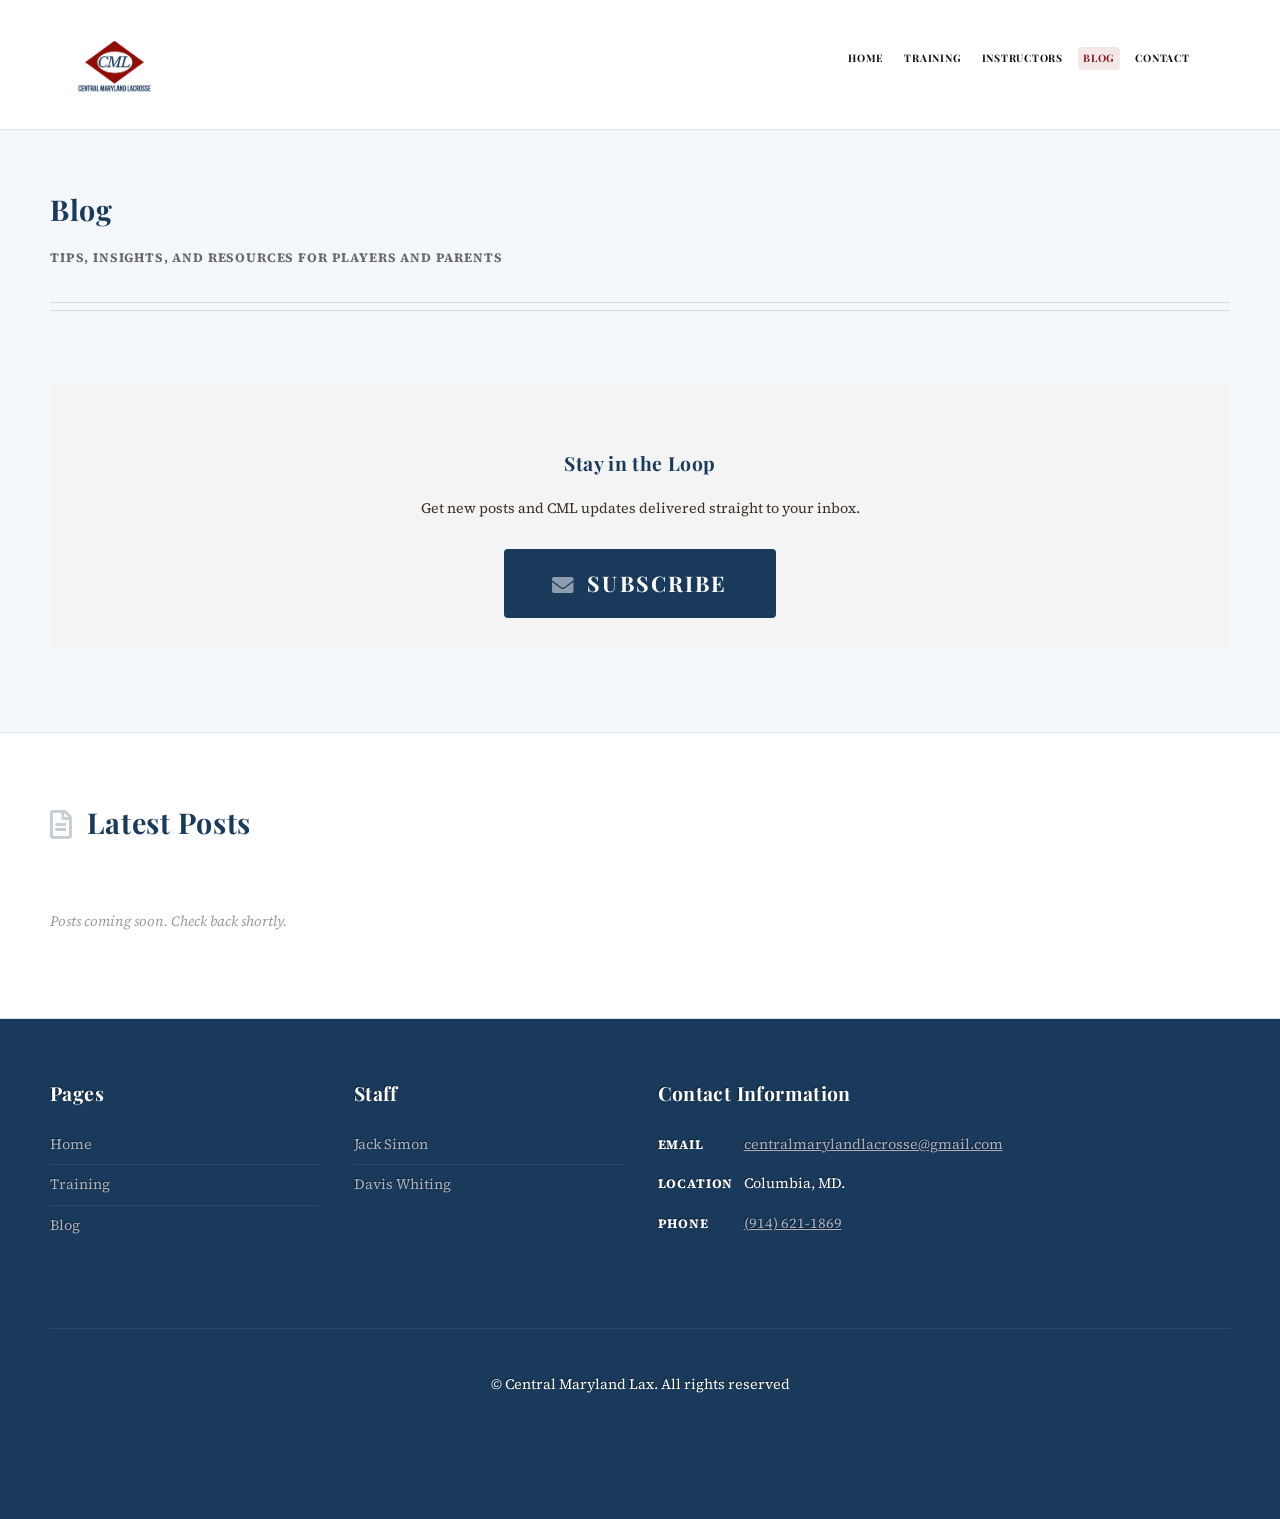
==== commit 483df6ab: "font color, email, bullet points" ====
--- a/blog.html
+++ b/blog.html
@@ -153,7 +153,7 @@
 												<div class="col-6 col-12-small">
 													<dl class="contact">
 														<dt>Email</dt>
-														<dd><a href="mailto:jsimon@highpoint.edu">jsimon@highpoint.edu</a></dd>
+														<dd><a href="mailto:centralmarylandlacrosse@gmail.com">centralmarylandlacrosse@gmail.com</a></dd>
 														<dt>Location</dt>
 														<dd>Columbia, MD.</dd>
 														<dt>Phone</dt>
--- a/assets/css/main.css
+++ b/assets/css/main.css
@@ -1604,7 +1604,7 @@
 		font-weight: 700;
 		letter-spacing: 0.065em;
 		font-size: 0.9em;
-		color: #696969;
+		color: #1a3a5c;
 		float: left;
 		width: 6em;
 	}
@@ -1678,10 +1678,10 @@
 		height: auto;
 }
 
-	.box.excerpt  iframe :
-		width: 350px;   
-                height: auto;           
-}                     
+	.box.excerpt iframe {
+		width: 350px;
+		height: auto;
+	}
 
 		.box.excerpt header {
 			margin: 0 0 1em 0;
@@ -2004,6 +2004,7 @@
 		text-shadow: -1px -1px 0 rgba(0, 0, 0, 0.5);
 		position: relative;
 		z-index: 2;
+		color: #ffffff;
 	}
 
 		#footer h2 {
@@ -2037,7 +2038,7 @@
 		}
 
 		#footer dl.contact dt {
-			color: #ddd;
+			color: #ffffff;
 		}
 
 	#copyright {
@@ -2073,11 +2074,45 @@
 		/* Wrappers */
 
 			#header-wrapper {
-				padding: 2em 0;
+				padding: 0.75em 0;
 			}
 
 			body.homepage #header-wrapper {
 				height: auto;
+			}
+
+			#header .inner {
+				height: 6em;
+			}
+
+			#header h1 img#logo-img {
+				height: 5.5em;
+			}
+
+			#nav {
+				line-height: 6em;
+				font-size: 0.85em;
+			}
+
+			#nav > ul > li {
+				padding: 0 0.4em;
+			}
+
+			#nav > ul > li > a, #nav > ul > li > span {
+				padding: 0.4em 0.5em;
+				font-size: 0.85em;
+			}
+
+			#banner {
+				padding: 3em 0;
+			}
+
+			#banner a.button {
+				font-size: 0.9em;
+				padding: 0.75em 1.5em;
+				white-space: normal;
+				max-width: 90%;
+				display: inline-block;
 			}
 
 			#footer-wrapper {
@@ -2173,7 +2208,7 @@
 					text-transform: uppercase;
 					font-weight: 800;
 					letter-spacing: 0.04em;
-					color: #fff;
+					color: #1a3a5c;
 					line-height: 44px;
 					text-align: center;
 				}
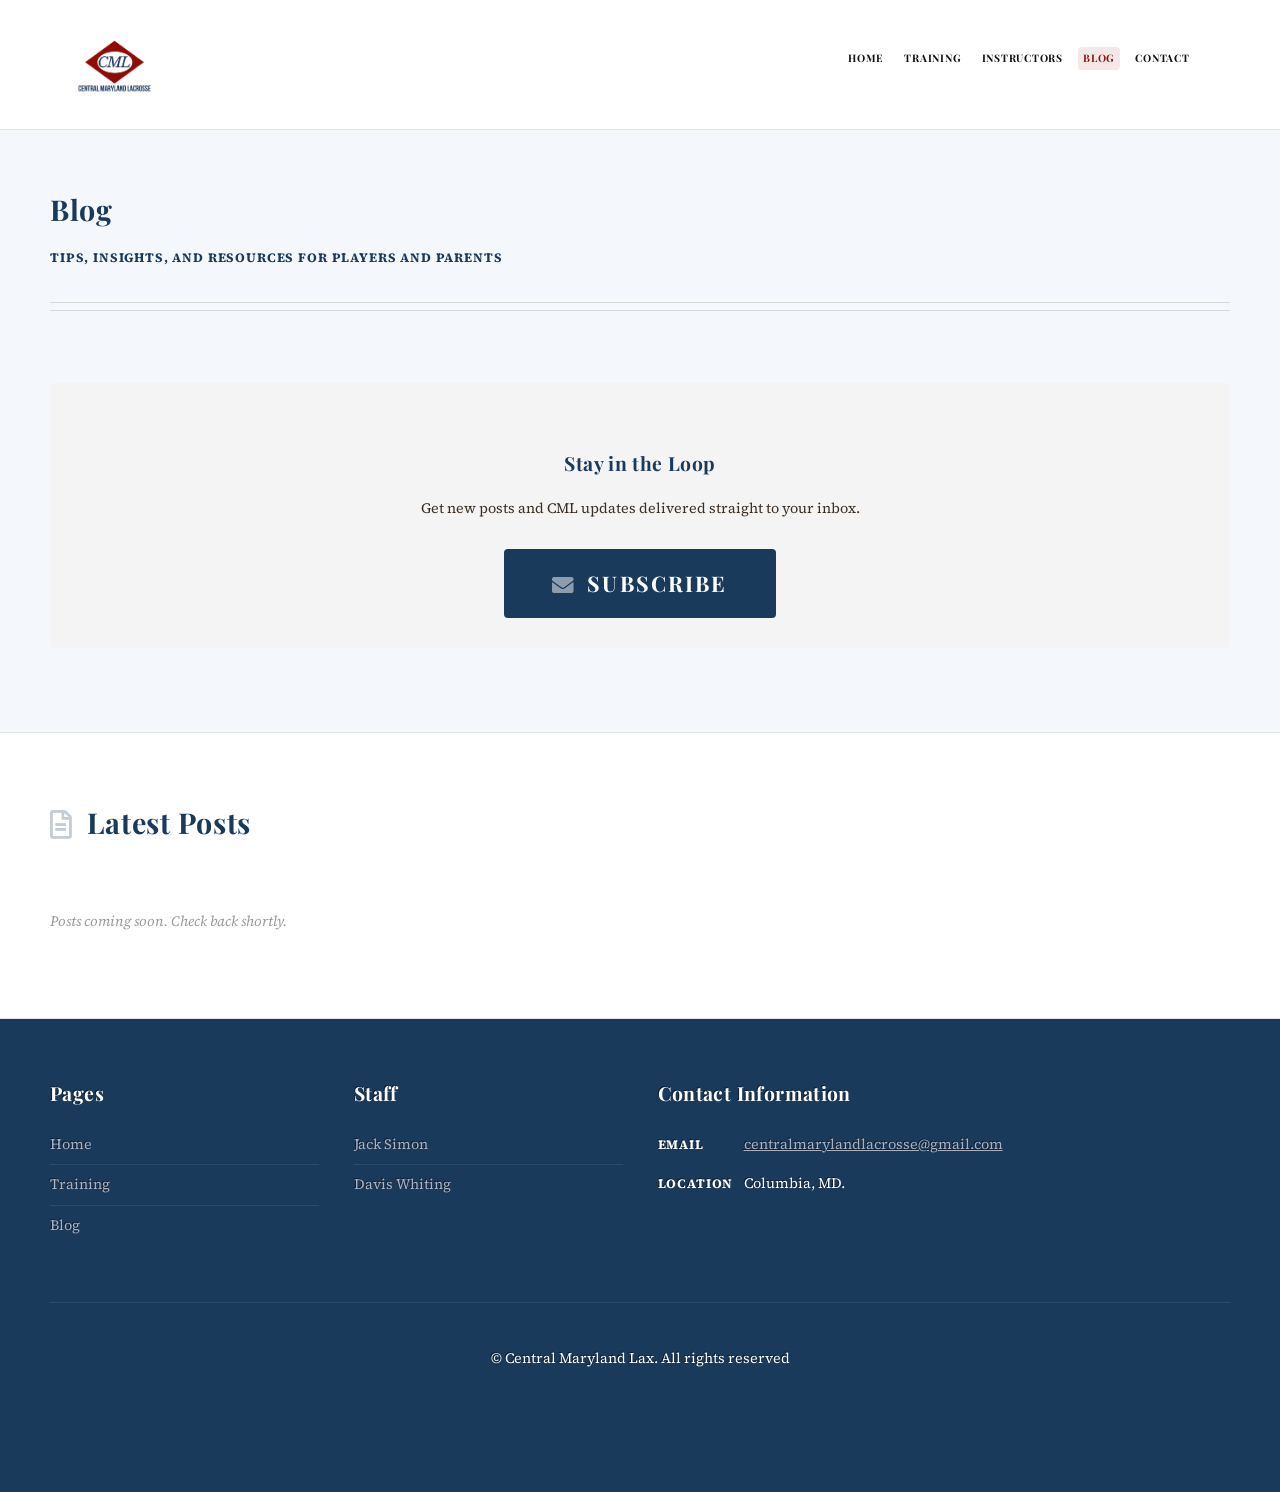
==== commit b808a25e: "Add davis.html, remove phone, fix gray colors, update nav links" ====
--- a/blog.html
+++ b/blog.html
@@ -34,7 +34,7 @@
 												<li><a href="">Instructors</a>
 												<ul>
 													<li><a href="jack.html">Jack Simon</a></li>
-													<li><a href="mike.html">Davis Whiting</a></li>
+													<li><a href="davis.html">Davis Whiting</a></li>
 												</li>
 												</ul>
 												<li class="current_page_item"><a href="blog.html">Blog</a></li>
@@ -137,7 +137,7 @@
 										<h2>Staff</h2>
 										<ul class="divided">
 											<li><a href="jack.html">Jack Simon</a></li>
-											<li><a href="mike.html">Davis Whiting</a></li>
+											<li><a href="davis.html">Davis Whiting</a></li>
 										</ul>
 									</section>
 
@@ -156,8 +156,7 @@
 														<dd><a href="mailto:centralmarylandlacrosse@gmail.com">centralmarylandlacrosse@gmail.com</a></dd>
 														<dt>Location</dt>
 														<dd>Columbia, MD.</dd>
-														<dt>Phone</dt>
-														<a href="tel:+9146211869"><dd>(914) 621-1869</dd></a>
+														
 													</dl>
 												</div>
 											</div>
--- a/assets/css/main.css
+++ b/assets/css/main.css
@@ -206,7 +206,7 @@
 		font-weight: 700;
 		letter-spacing: 0.065em;
 		font-size: 0.9em;
-		color: #696969;
+		color: #1a3a5c;
 		margin: 0 0 0.25em 0;
 	}
 
@@ -1248,7 +1248,7 @@
 			font-weight: 700;
 			letter-spacing: 0.065em;
 			font-size: 0.9em;
-			color: #696969;
+			color: #1a3a5c;
 			margin: 0;
 		}
 
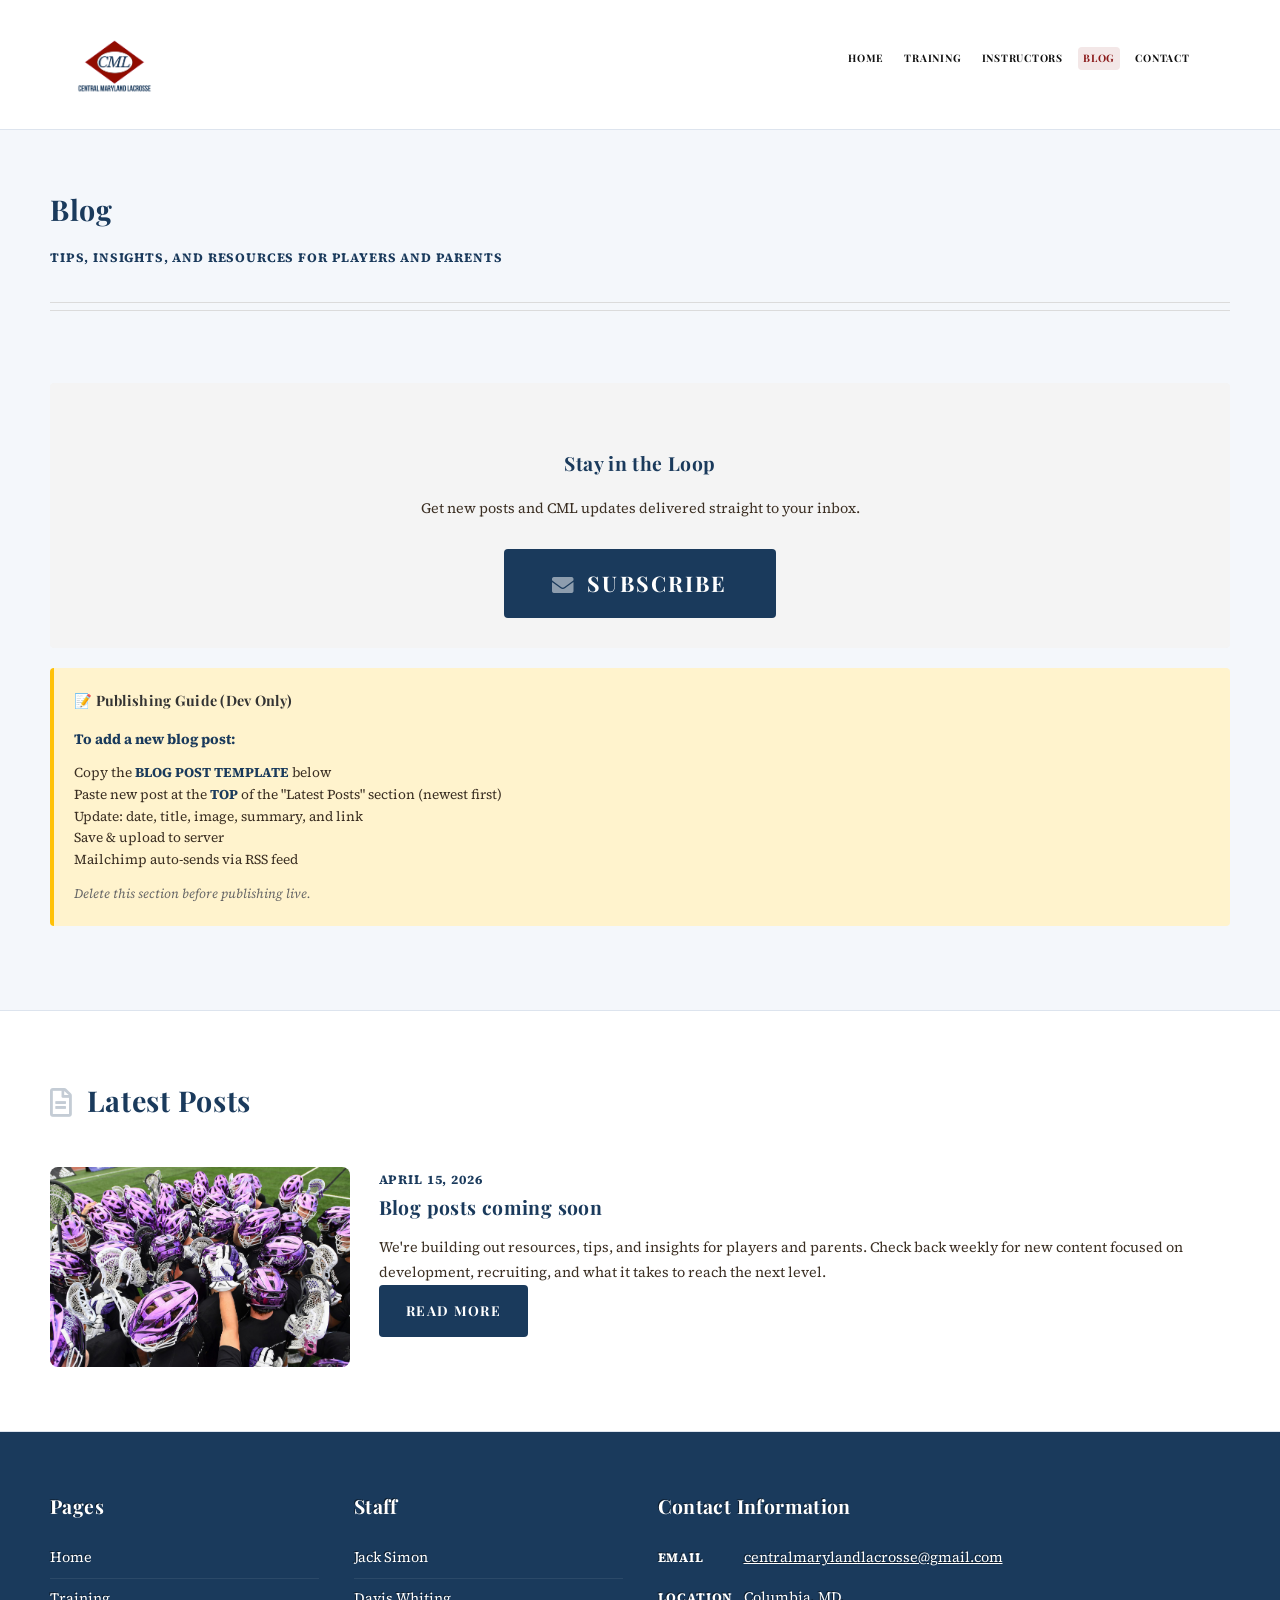
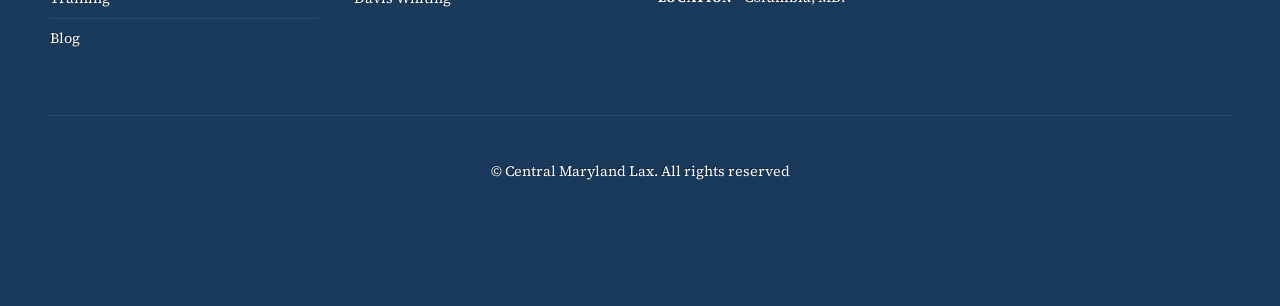
==== commit 79cf9244: "Add blog infrastructure and Medium-style templates" ====
--- a/blog.html
+++ b/blog.html
@@ -1,189 +1,216 @@
-<!DOCTYPE HTML>
-<!--
-	ZeroFour by HTML5 UP
-	html5up.net | @ajlkn
-	Free for personal and commercial use under the CCA 3.0 license (html5up.net/license)
--->
-<html>
-	<head>
-		<link rel="icon" href="images/mike.ico">
-		<title>Blog - Central Maryland Lax</title>
-		<meta charset="utf-8" />
-		<meta name="viewport" content="width=device-width, initial-scale=1, user-scalable=no" />
-		<link rel="stylesheet" href="assets/css/main.css" />
-	</head>
-	<body class="no-sidebar is-preload">
-		<div id="page-wrapper">
-
-			<!-- Header Wrapper -->
-				<div id="header-wrapper">
-					<div class="container">
-
-						<!-- Header -->
-							<header id="header">
-								<div class="inner">
-
-									<!-- Logo -->
-										<h1><a href="index.html"><img src="images/maison.png" id="logo-img" alt="Central Maryland Lax" /></a></h1>
-
-									<!-- Nav -->
-										<nav id="nav">
-											<ul>
-												<li><a href="index.html">Home</a></li>
-												<li><a href="train.html">Training</a></li>
-												<li><a href="">Instructors</a>
-												<ul>
-													<li><a href="jack.html">Jack Simon</a></li>
-													<li><a href="davis.html">Davis Whiting</a></li>
-												</li>
-												</ul>
-												<li class="current_page_item"><a href="blog.html">Blog</a></li>
-												<li><a href="contact.html">Contact</a></li>
-											</ul>
-										</nav>
-
-								</div>
-							</header>
-
-					</div>
-				</div>
-
-			<!-- Main Wrapper -->
-				<div id="main-wrapper">
-					<div class="wrapper style2">
-						<div class="inner">
-							<div class="container">
-								<div id="content">
-
-									<!-- Page Header -->
-									<article>
-										<header class="major">
-											<h2>Blog</h2>
-											<p>Tips, insights, and resources for players and parents</p>
-										</header>
-									</article>
-
-									<!-- Email Capture -->
-									<div style="background:#f4f4f4; padding: 30px; margin: 20px 0; text-align:center; border-radius: 4px;">
-										<h3>Stay in the Loop</h3>
-										<p>Get new posts and CML updates delivered straight to your inbox.</p>
-										<a href="http://eepurl.com/jDe-TU" class="button large icon solid fa-envelope" target="_blank">Subscribe</a>
-									</div>
-
-								</div>
-							</div>
-						</div>
-					</div>
-
-					<!-- Blog Posts -->
-					<div class="wrapper style3">
-						<div class="inner">
-							<div class="container">
-								<div class="row">
-									<div class="col-12">
-
-										<section class="box article-list">
-											<h2 class="icon fa-file-alt">Latest Posts</h2>
-
-											<!-- BLOG POST TEMPLATE — duplicate this block for each new post -->
-											<!--
-											<article class="box excerpt">
-												<a href="#" class="image left"><img src="images/YOUR_IMAGE.jpg" style="width:300px;" alt="" /></a>
-												<div>
-													<header>
-														<span class="date">Month DD, YYYY</span>
-														<h3><a href="#">Post Title Here</a></h3>
-													</header>
-													<p>A short summary of the post goes here — 2 to 3 sentences that make the reader want to click through.</p>
-													<a href="#" class="button small alt">Read More</a>
-												</div>
-											</article>
-											-->
-
-											<!-- Placeholder — remove once first post is added -->
-											<p style="color:#999; font-style:italic; padding: 20px 0;">Posts coming soon. Check back shortly.</p>
-
-										</section>
-
-									</div>
-								</div>
-							</div>
-						</div>
-					</div>
-
-				</div>
-
-			<!-- Footer Wrapper -->
-				<div id="footer-wrapper">
-					<footer id="footer" class="container">
-						<div class="row">
-							<div class="col-3 col-6-medium col-12-small">
-
-								<!-- Links -->
-									<section>
-										<h2>Pages</h2>
-										<ul class="divided">
-											<li><a href="index.html">Home</a></li>
-											<li><a href="train.html">Training</a></li>
-											<li><a href="blog.html">Blog</a></li>
-										</ul>
-									</section>
-
-							</div>
-							<div class="col-3 col-6-medium col-12-small">
-
-								<!-- Links -->
-									<section>
-										<h2>Staff</h2>
-										<ul class="divided">
-											<li><a href="jack.html">Jack Simon</a></li>
-											<li><a href="davis.html">Davis Whiting</a></li>
-										</ul>
-									</section>
-
-							</div>
-
-							<div class="col-6 col-12-medium imp-medium">
-
-								<!-- Contact -->
-									<section>
-										<h2>Contact Information</h2>
-										<div>
-											<div class="row">
-												<div class="col-6 col-12-small">
-													<dl class="contact">
-														<dt>Email</dt>
-														<dd><a href="mailto:centralmarylandlacrosse@gmail.com">centralmarylandlacrosse@gmail.com</a></dd>
-														<dt>Location</dt>
-														<dd>Columbia, MD.</dd>
-														
-													</dl>
-												</div>
-											</div>
-										</div>
-									</section>
-
-							</div>
-							<div class="col-12">
-								<div id="copyright">
-									<ul class="menu">
-										<li>&copy; Central Maryland Lax. All rights reserved</li>
-									</ul>
-								</div>
-							</div>
-						</div>
-					</footer>
-				</div>
-
-		</div>
-
-		<!-- Scripts -->
-			<script src="assets/js/jquery.min.js"></script>
-			<script src="assets/js/jquery.dropotron.min.js"></script>
-			<script src="assets/js/browser.min.js"></script>
-			<script src="assets/js/breakpoints.min.js"></script>
-			<script src="assets/js/util.js"></script>
-			<script src="assets/js/main.js"></script>
-
-	</body>
-</html>
+<!DOCTYPE HTML>
+<!--
+	ZeroFour by HTML5 UP
+	html5up.net | @ajlkn
+	Free for personal and commercial use under the CCA 3.0 license (html5up.net/license)
+-->
+<html>
+	<head>
+		<link rel="icon" href="images/mike.ico">
+		<title>Blog - Central Maryland Lax</title>
+		<meta charset="utf-8" />
+		<meta name="viewport" content="width=device-width, initial-scale=1, user-scalable=no" />
+		<link rel="stylesheet" href="assets/css/main.css" />
+	</head>
+	<body class="no-sidebar is-preload">
+		<div id="page-wrapper">
+
+			<!-- Header Wrapper -->
+				<div id="header-wrapper">
+					<div class="container">
+
+						<!-- Header -->
+							<header id="header">
+								<div class="inner">
+
+									<!-- Logo -->
+										<h1><a href="index.html"><img src="images/maison.png" id="logo-img" alt="Central Maryland Lax" /></a></h1>
+
+									<!-- Nav -->
+										<nav id="nav">
+											<ul>
+												<li><a href="index.html">Home</a></li>
+												<li><a href="train.html">Training</a></li>
+												<li><a href="">Instructors</a>
+												<ul>
+													<li><a href="jack.html">Jack Simon</a></li>
+													<li><a href="davis.html">Davis Whiting</a></li>
+												</li>
+												</ul>
+												<li class="current_page_item"><a href="blog.html">Blog</a></li>
+												<li><a href="contact.html">Contact</a></li>
+											</ul>
+										</nav>
+
+								</div>
+							</header>
+
+					</div>
+				</div>
+
+			<!-- Main Wrapper -->
+				<div id="main-wrapper">
+					<div class="wrapper style2">
+						<div class="inner">
+							<div class="container">
+								<div id="content">
+
+									<!-- Page Header -->
+									<article>
+										<header class="major">
+											<h2>Blog</h2>
+											<p>Tips, insights, and resources for players and parents</p>
+										</header>
+									</article>
+
+									<!-- Email Capture -->
+									<div style="background:#f4f4f4; padding: 30px; margin: 20px 0; text-align:center; border-radius: 4px;">
+										<h3>Stay in the Loop</h3>
+										<p>Get new posts and CML updates delivered straight to your inbox.</p>
+										<a href="http://eepurl.com/jDe-TU" class="button large icon solid fa-envelope" target="_blank">Subscribe</a>
+									</div>
+
+									<!-- Publishing Instructions (REMOVE THIS BEFORE GOING LIVE) -->
+									<div style="background:#fff3cd; padding: 20px; margin: 20px 0; border-radius: 4px; border-left: 4px solid #ffc107;">
+										<h4 style="margin-top: 0; color: #333;">📝 Publishing Guide (Dev Only)</h4>
+										<p style="margin-bottom: 10px;"><strong>To add a new blog post:</strong></p>
+										<ol style="font-size: 0.95em; line-height: 1.6; margin-bottom: 10px;">
+											<li>Copy the <strong>BLOG POST TEMPLATE</strong> below</li>
+											<li>Paste new post at the <strong>TOP</strong> of the "Latest Posts" section (newest first)</li>
+											<li>Update: date, title, image, summary, and link</li>
+											<li>Save &amp; upload to server</li>
+											<li>Mailchimp auto-sends via RSS feed</li>
+										</ol>
+										<p style="margin-bottom: 0; font-size: 0.9em; color: #666;"><em>Delete this section before publishing live.</em></p>
+									</div>
+
+								</div>
+							</div>
+						</div>
+					</div>
+
+					<!-- Blog Posts -->
+					<div class="wrapper style3">
+						<div class="inner">
+							<div class="container">
+								<div class="row">
+									<div class="col-12">
+
+										<section class="box article-list">
+											<h2 class="icon fa-file-alt">Latest Posts</h2>
+
+											<!-- ============================================================ 
+												BLOG POST TEMPLATE — Copy this entire block for new posts
+												Place new posts at the TOP (newest posts first)
+											============================================================ -->
+											<!--
+											<article class="box excerpt">
+												<a href="blog-post-name.html" class="image left"><img src="images/blog/YOUR_IMAGE.jpg" style="width:300px; height:200px; object-fit: cover;" alt="Blog post image" /></a>
+												<div>
+													<header>
+														<span class="date">Month DD, YYYY</span>
+														<h3><a href="blog-post-name.html">Your Post Title Here</a></h3>
+													</header>
+													<p>A 2-3 sentence summary that hooks the reader and makes them want to click. Keep it compelling and focused on what they'll learn or gain from reading the full post.</p>
+													<a href="blog-post-name.html" class="button small alt">Read More</a>
+												</div>
+											</article>
+											-->
+
+											<!-- Example Post (delete after first real post) -->
+											<article class="box excerpt">
+												<a href="#" class="image left"><img src="images/helmet.jpeg" style="width:300px; height:200px; object-fit: cover;" alt="Training" /></a>
+												<div>
+													<header>
+														<span class="date">April 15, 2026</span>
+														<h3><a href="#">Blog posts coming soon</a></h3>
+													</header>
+													<p>We're building out resources, tips, and insights for players and parents. Check back weekly for new content focused on development, recruiting, and what it takes to reach the next level.</p>
+													<a href="#" class="button small alt">Read More</a>
+												</div>
+											</article>
+
+										</section>
+
+									</div>
+								</div>
+							</div>
+						</div>
+					</div>
+
+				</div>
+
+			<!-- Footer Wrapper -->
+				<div id="footer-wrapper">
+					<footer id="footer" class="container">
+						<div class="row">
+							<div class="col-3 col-6-medium col-12-small">
+
+								<!-- Links -->
+									<section>
+										<h2>Pages</h2>
+										<ul class="divided">
+											<li><a href="index.html">Home</a></li>
+											<li><a href="train.html">Training</a></li>
+											<li><a href="blog.html">Blog</a></li>
+										</ul>
+									</section>
+
+							</div>
+							<div class="col-3 col-6-medium col-12-small">
+
+								<!-- Links -->
+									<section>
+										<h2>Staff</h2>
+										<ul class="divided">
+											<li><a href="jack.html">Jack Simon</a></li>
+											<li><a href="davis.html">Davis Whiting</a></li>
+										</ul>
+									</section>
+
+							</div>
+
+							<div class="col-6 col-12-medium imp-medium">
+
+								<!-- Contact -->
+									<section>
+										<h2>Contact Information</h2>
+										<div>
+											<div class="row">
+												<div class="col-6 col-12-small">
+													<dl class="contact">
+														<dt>Email</dt>
+														<dd><a href="mailto:centralmarylandlacrosse@gmail.com">centralmarylandlacrosse@gmail.com</a></dd>
+														<dt>Location</dt>
+														<dd>Columbia, MD.</dd>
+														
+													</dl>
+												</div>
+											</div>
+										</div>
+									</section>
+
+							</div>
+							<div class="col-12">
+								<div id="copyright">
+									<ul class="menu">
+										<li>&copy; Central Maryland Lax. All rights reserved</li>
+									</ul>
+								</div>
+							</div>
+						</div>
+					</footer>
+				</div>
+
+		</div>
+
+		<!-- Scripts -->
+			<script src="assets/js/jquery.min.js"></script>
+			<script src="assets/js/jquery.dropotron.min.js"></script>
+			<script src="assets/js/browser.min.js"></script>
+			<script src="assets/js/breakpoints.min.js"></script>
+			<script src="assets/js/util.js"></script>
+			<script src="assets/js/main.js"></script>
+
+	</body>
+</html>
--- a/assets/css/main.css
+++ b/assets/css/main.css
@@ -2017,7 +2017,7 @@
 		}
 
 		#footer a {
-			color: #acb2bf;
+			color: #ffffff;
 		}
 
 		#footer .button.alt {
